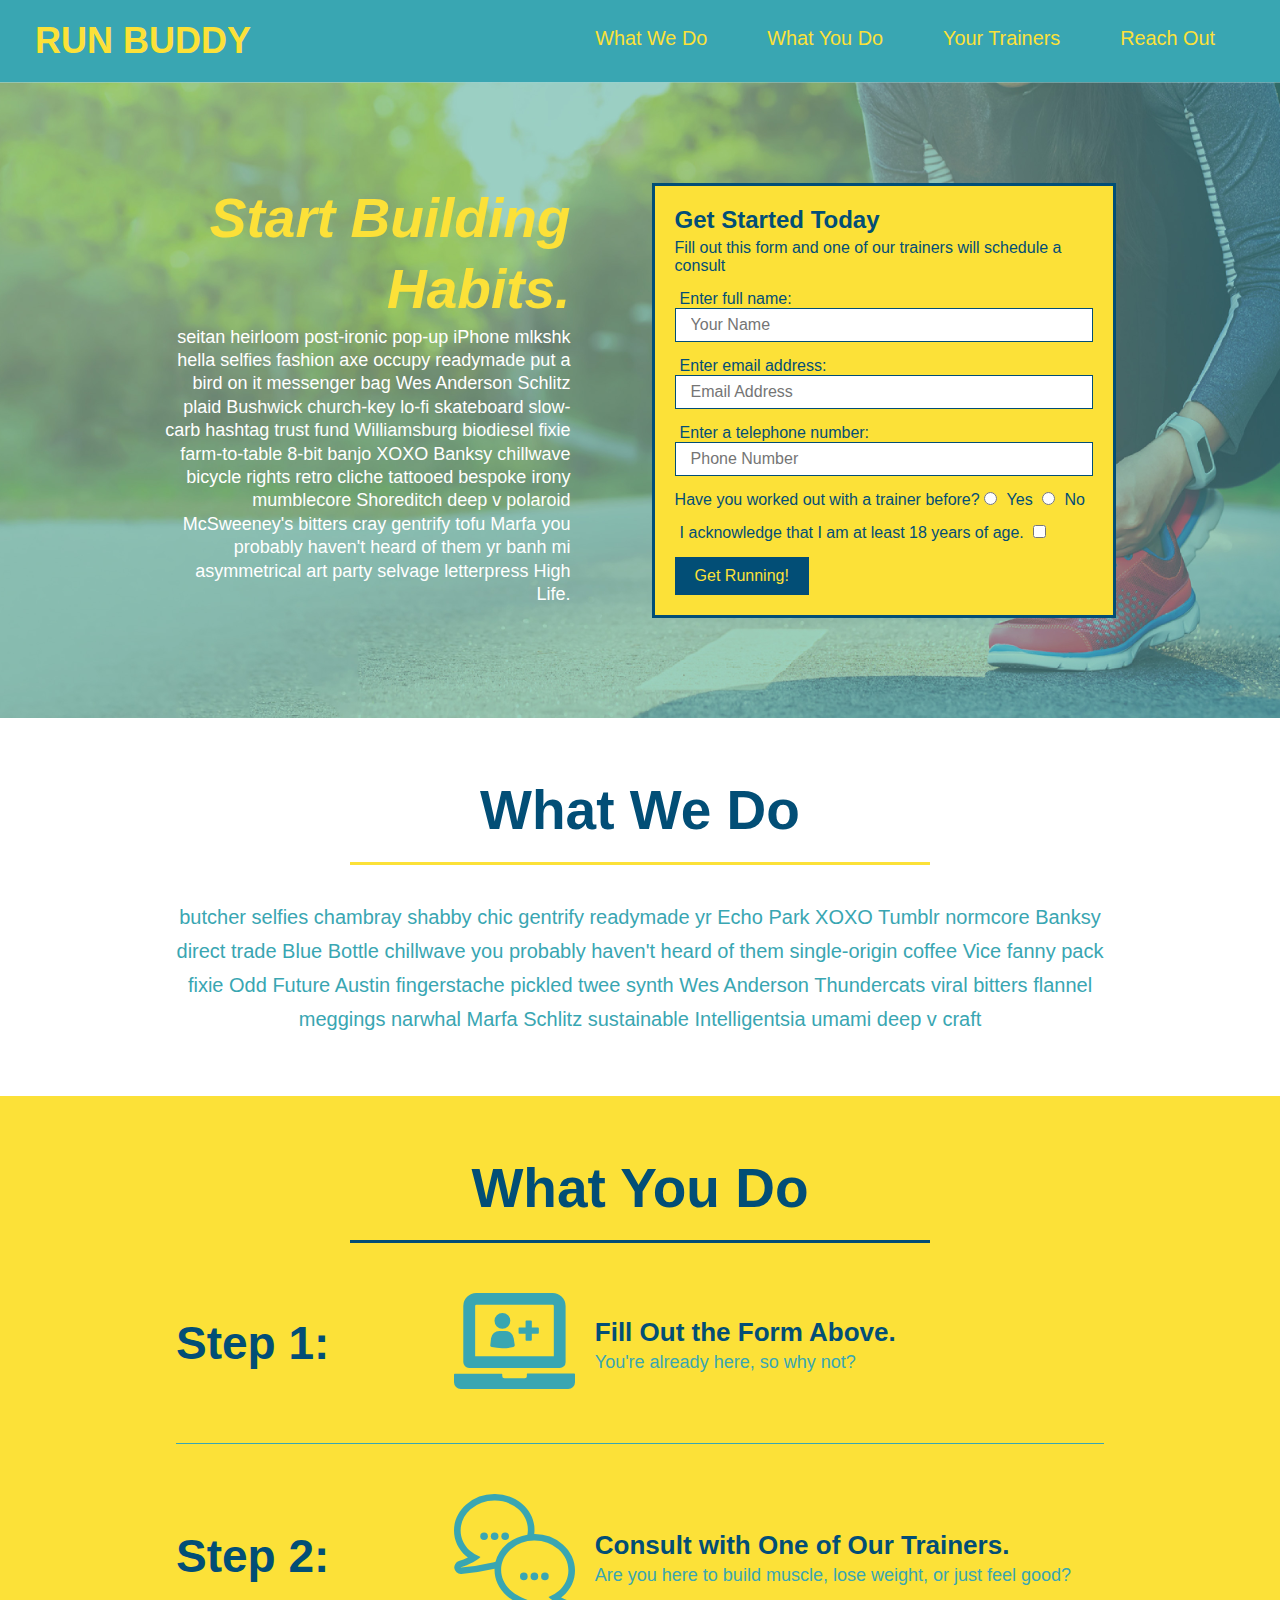
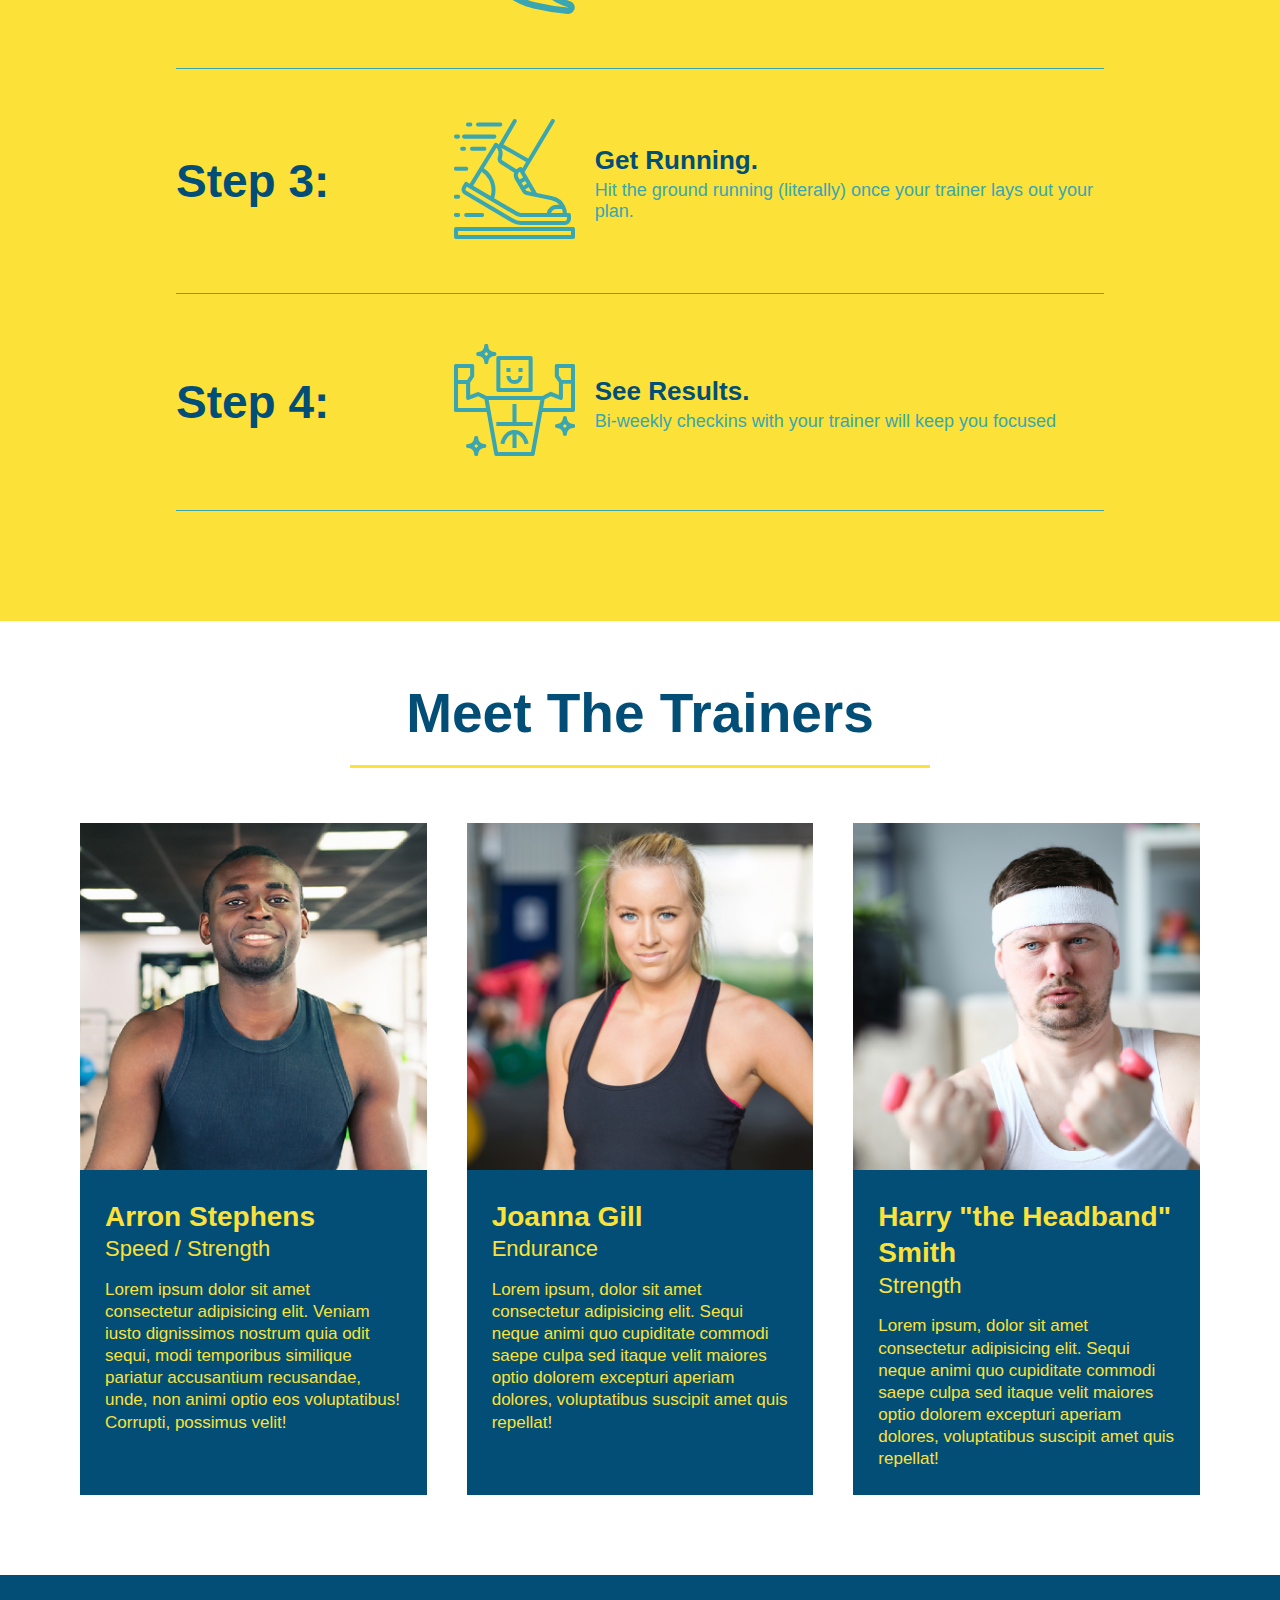
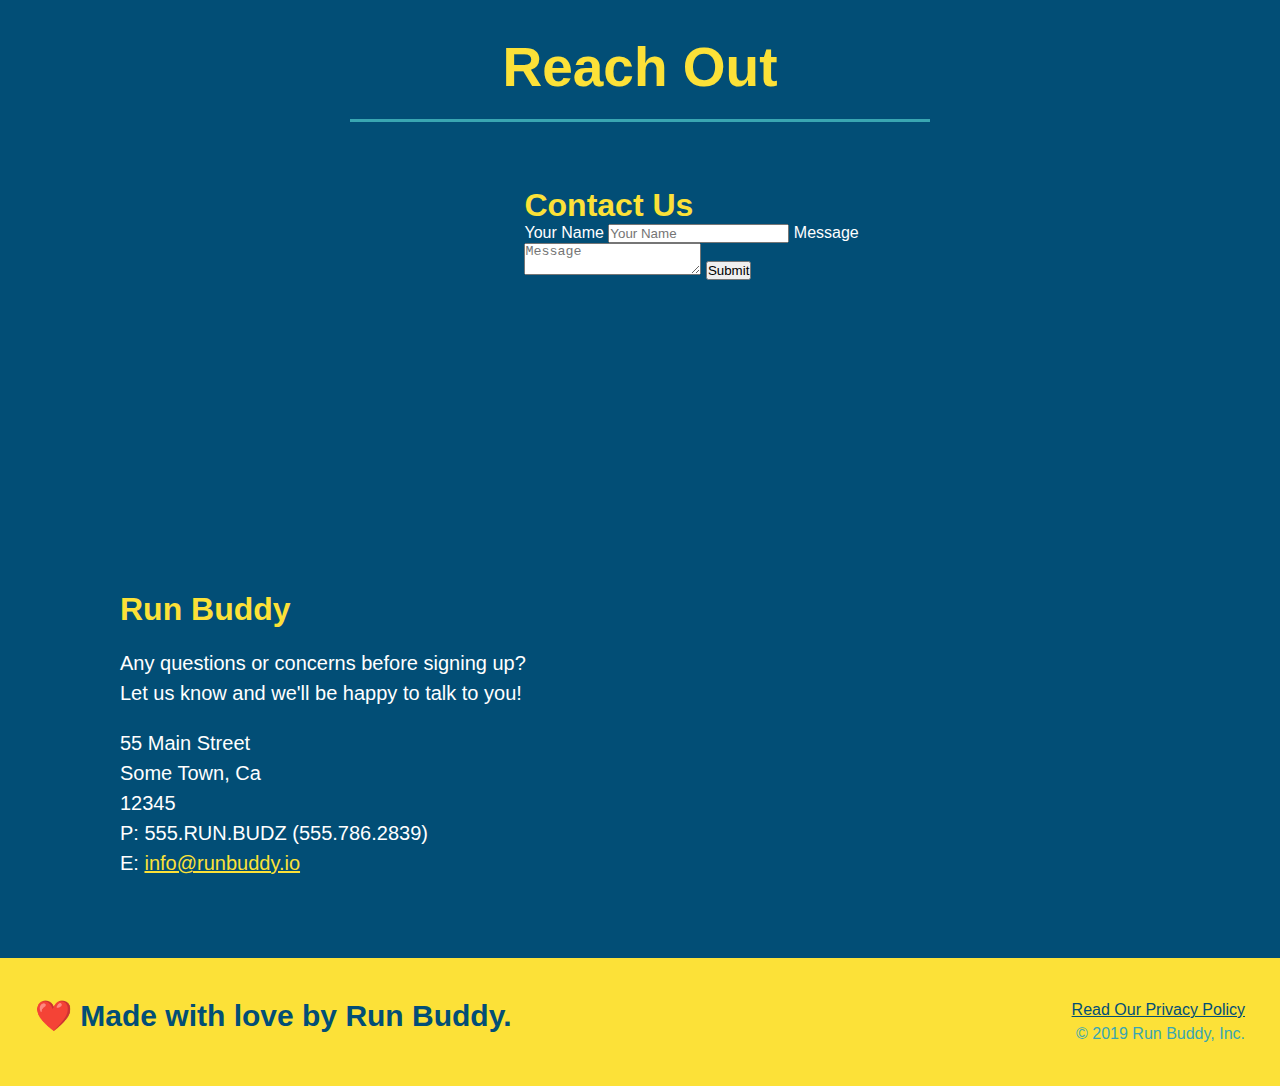
==== index.html @ edd7a748 "flexed trainers" ====
<!DOCTYPE html>
<html lang ="en">
    <head>
        <meta charset="UTF-8" />
        <link rel="stylesheet" href="./assets/css/style.css" />
        <title>Run Buddy</title>
    </head>

<body>

<!-- navigation -->
        <header>
            <h1>
                <a href="/">RUN BUDDY</a>
            </h1>

            <nav>
                <!-- Unordered list element -->
                <ul>
                    <!-- List item element -->
                    <li>
                        <!-- Anchor element -->
                        <a href="#what-we-do">What We Do</a>
                    </li>
                    <li>
                        <a href="#what-you-do">What You Do</a>
                    </li>
                    <li>
                        <a href="#your-trainers">Your Trainers</a>
                    </li>
                    <li>
                        <a href="#reach-out">Reach Out</a>
                    </li>
                </ul>
            </nav>

        </header>

        <!-- Hero Section -->
        <section class="hero">

            <div class="hero-cta">
                <h2>Start Building Habits.</h2>
                <p>
                  seitan heirloom post-ironic pop-up iPhone mlkshk hella selfies fashion axe occupy readymade put a bird on it
                  messenger bag Wes Anderson Schlitz plaid Bushwick church-key lo-fi skateboard slow-carb hashtag trust fund
                  Williamsburg biodiesel fixie farm-to-table 8-bit banjo XOXO Banksy chillwave bicycle rights retro cliche
                  tattooed bespoke irony mumblecore Shoreditch deep v polaroid McSweeney's bitters cray gentrify tofu Marfa you
                  probably haven't heard of them yr banh mi asymmetrical art party selvage letterpress High Life.
                </p>
              </div>
              
            <div class="hero-form">
                <h3>Get Started Today</h3>
                <p>Fill out this form and one of our trainers will schedule a consult</p>
            <!-- add form element -->
                <form>
                    <label for="name">Enter full name:</label>
                    <input type="text" placeholder="Your Name" name="name" id="name" class="form-input" />

                    <label for="email">Enter email address:</label>
                    <input type="email" placeholder="Email Address" name="email" id="email" class="form-input" />

                    <label for="phone">Enter a telephone number:</label>
                    <input type="tel" placeholder="Phone Number" name="phone" id="phone" class="form-input" />

                    <p>
                        Have you worked out with a trainer before?
                        <input type="radio" name="trainer-confirm" id="trainer-yes" />
                        <label for="trainer-yes">Yes</label>
                        <input type="radio" name="trainer-confirm" id="trainer-no" />
                        <label for="trainer-no">No</label>
                    </p>
                    <p>
                        <label for="checkbox" >
                        I acknowledge that I am at least 18 years of age.
                        </label>
                        <input type="checkbox" name="age" id="age-yes" />
                    </p>
                    <button type="submit">
                        Get Running!
                    </button>
                </form>
            </div>
        </section>

<!-- nero/jumbotron don't think I need-->

<!-- "what we do" section -->
       <section id="what-we-do" class="intro"> 
           <h2 class="section-title primary-border">
               What We Do
            </h2>
           <p class="flex-row">
            butcher selfies chambray shabby chic gentrify readymade yr Echo Park XOXO Tumblr normcore Banksy direct trade Blue Bottle chillwave you probably haven't heard of them single-origin coffee Vice fanny pack fixie Odd Future Austin fingerstache pickled twee synth Wes Anderson Thundercats viral bitters flannel meggings narwhal Marfa Schlitz sustainable Intelligentsia umami deep v craft
           </p>
       </section>
       
<!-- "what you do" section -->
<section id="what-you-do" class="steps">
<h2 class="section-title primary border">
    What You Do 
</h2>

<div class="step">
    <h3>Step 1:</h3>
    <div class="step-info">
        <div class="step-img">
            <img src="./assets/images/step-1.svg" alt="" />
        </div>
        <div class="step-text">
            <h4>Fill Out the Form Above.</h4>
            <p>You're already here, so why not?</p>
        </div>
  </div>
</div>

<div class="step">
    <h3>Step 2:</h3>
    <div class="step-info">
        <div class="step-img">
            <img src="./assets/images/step-2.svg" alt="" />
        </div>
        <div class="step-text">
            <h4>Consult with One of Our Trainers.</h4>
            <p>Are you here to build muscle, lose weight, or just feel good?</p>
        </div>
  </div>
</div>

<div class="step">
    <h3>Step 3:</h3>
    <div class="step-info">
        <div class="step-img">
            <img src="./assets/images/step-3.svg" alt="" />
        </div>
        <div class="step-text">
            <h4>Get Running.</h4>
            <p>Hit the ground running (literally) once your trainer lays out your plan.</p>
        </div>
  </div>
</div>
 
<div class="step">
    <h3>Step 4:</h3>
    <div class="step-info">
        <div class="step-img">
            <img src="./assets/images/step-4.svg" alt="" />
        </div>
        <div class="step-text">
            <h4>See Results.</h4>
            <p>Bi-weekly checkins with your trainer will keep you focused</p>
        </div>
  </div>
</div>
</section>

<!-- "meet the trainers" section-->
<section id="your-trainers" class="trainers">
    <h2 class="section-title primary-border">
        Meet The Trainers
    </h2>

<div class="trainers">
    <article class="trainer">
        <img src="./assets/images/trainer-1.jpg" alt="Arron Stephens in his workout clothes, ready to pump iron" />
        <div class="trainer-bio">
            <h3 class="trainer-name">Arron Stephens</h3>
            <h4 class="trainer-role">Speed / Strength</h4>
            <p>
                Lorem ipsum dolor sit amet consectetur adipisicing elit. Veniam iusto dignissimos nostrum quia odit sequi, modi temporibus similique pariatur accusantium recusandae, unde, non animi optio eos voluptatibus! Corrupti, possimus velit!
            </p>
        </div>
    </article>

    <article class="trainer">
        <img src="./assets/images/trainer-2.jpg" alt="Joanna Gill cooling off after a workout" />
        <div class="trainer-bio">
          <h3 class="trainer-name">Joanna Gill</h3>
          <h4 class="trainer-role">Endurance</h4>
          <p>
            Lorem ipsum, dolor sit amet consectetur adipisicing elit. Sequi neque animi quo cupiditate commodi saepe culpa sed
            itaque velit maiores optio dolorem excepturi aperiam dolores, voluptatibus suscipit amet quis repellat!
          </p>
        </div>
      </article>

      <article class="trainer">
        <img src="./assets/images/trainer-3.jpg" alt="Harry Smith wearing a headband and lifting comically small pink weights" />
        <div class="trainer-bio">
          <h3 class="trainer-name">Harry "the Headband" Smith</h3>
          <h4 class="trainer-role">Strength</h4>
          <p>
            Lorem ipsum, dolor sit amet consectetur adipisicing elit. Sequi neque animi quo cupiditate commodi saepe culpa sed
            itaque velit maiores optio dolorem excepturi aperiam dolores, voluptatibus suscipit amet quis repellat!
          </p>
        </div>
      </article>
</section>
</div>

<!-- "reach out" section -->
<section id="reach-out" class="contact">
    <h2 class="section-title secondary-border">
        Reach Out
    </h2>
    <div class="contact-info">
        <iframe 
        src="https://www.google.com/maps/embed?pb=!1m18!1m12!1m3!1d3105.1491980381284!2d-77.03861388580157!3d38.89770335453335!2m3!1f0!2f0!3f0!3m2!1i1024!2i768!4f13.1!3m3!1m2!1s0x89b7b7bcdec17ee3%3A0xf920b148b3d45e45!2s1600%20Pennsylvania%20Ave%20NW%2C%20Washington%2C%20DC%2020500!5e0!3m2!1sen!2sus!4v1584299326529!5m2!1sen!2sus" 
        frameborder="0" 
        style="border:0;" 
        allowfullscreen="" 
        aria-hidden="false" 
        tabindex="0"
        >
    </iframe>

    <div class="contact-form">
        <h3>Contact Us</h3>
        <form>
            <label for="contact-name">Your Name</label>
            <input type="text" id="contact-name" placeholder="Your Name" />

            <label for="contact-message">Message</label>
            <textarea id="contact-message" placeholder="Message"></textarea>

            <button type="submit">Submit</button>
        </form>
    </div>

    <div>
        <h3>Run Buddy</h3>
        <p>
            Any questions or concerns before signing up?
            <br />
            Let us know and we'll be happy to talk to you!
        </p>
        <address>
            55 Main Street <br/>
            Some Town, Ca <br/>
            12345<br />
            P: 555.RUN.BUDZ (555.786.2839)<br/>
            E: <a href="mailto:info@runbuddy.io">info@runbuddy.io</a>
          </address>
          </div>
    </div>
</section>

<!-- footer -->
    <footer>
        <h2>❤️ Made with love by Run Buddy.</h2>
        <div>
            <a href="./privacy-policy.html">Read Our Privacy Policy</a><br />
        &copy; 2019 Run Buddy, Inc.
        </div>
    </footer>

</body>
</html>
---- assets/css/style.css ----
* {
    margin: 0;
    padding: 0;
    box-sizing: border-box;
}

body {
    font-family: Helvetica, Arial, sans-serif;
    color: #39a6b2;
}

header {
    padding: 20px 35px;
    background-color: #39a6b2;
    display: flex;
    justify-content: space-between;
    flex-wrap: wrap;
}

header h1 {
    font-weight: bold;
    font-size: 36px;
    color: #fce138;
    margin: 0;
}

header a {
    text-decoration: none;
    color: #fce138;
}

header nav {
    margin: 7px 0;
}

header nav ul {
    display: flex;
    flex-wrap: wrap;
    justify-content: space-between;
    align-items: center;
    list-style: none;
}

header nav ul li a {
    margin: 0 30px;
    font-weight: lighter;
    font-size: 1.55vw;
}

footer {
    background: #fce138;
    width: 100%;
    padding: 40px 35px;
    display: flex;
    justify-content: space-between;
    flex-wrap: wrap;
}

footer h2 {
    color: #024e76;
    font-size: 30px;
    margin: 0;
}

footer div {
    line-height: 1.5;
    text-align: right;
}

footer a {
    color: #024e76;
}

section {
    padding: 60px;
}

.hero {
    background-image: url("../images/hero-bg.jpg");
    background-size: cover;
    background-position: center;
    display: flex;
    justify-content: center;
    flex-wrap: wrap;
}

.hero-cta {
    width: 35%;
    text-align: right;
    margin: 3.5%;
    color: #ffffff;
    font-size: 18px;
    line-height: 1.3;
}

.hero-cta h2 {
    font-style: italic;
    font-size: 55px;
    color: #fce138;
}

.hero-form {
    border: solid 3px #024e76;
    background-color: #fce138;
    padding: 20px;
    color: #024e76;
    width: 40%;
    margin: 3.5%;
}

.hero-form h3 {
    font-size: 24px;
    margin: 0;
}

.hero-form p {
    margin: 5px 0 15px 0;
}

.form-input {
    border: 1px solid #024e76;
    display: block;
    padding: 7px 15px;
    font-size: 16px;
    color: #024e76;
    width: 100%;
    margin-bottom: 15px;
}

.hero-form label {
    margin: 0 5px;
}

.hero-form button {
    color: #fce138;
    background-color: #024e76;
    border: none;
    padding: 10px 20px;
    font-size: 16px;
}

.intro p {
    line-height: 1.7;
    color: #39a6b2;
    width: 80%;
    font-size: 20px;
    margin: 0 auto;
    text-align: center;
}

.steps {
    background: #fce138;
}

.section-title {
    font-size: 55px;
    color: #024e76;
    border-bottom: 3px solid;
    padding-bottom: 20px;
    text-align: center;
    margin: 0 auto 35px auto;
    width: 50%;
}

.primary-border {
    border-color: #fce138;
}

.secondary-border {
    border-color:#39a6b2;
}

.step {
    margin: 50px auto;
    padding-bottom: 50px;
    width: 80%;
    border-bottom: 1px solid #39a6b2;
    display: flex;
    flex-wrap: wrap;
    align-items: center;
    justify-content: space-between;
}

.step h3 {
    color: #024e76;
    font-size: 46px;
    flex: 1 30%;
}

.step-text {
    flex: 12;
}

.step-text p {
    color: #39a6b2;
    font-size: 18px;
}

.step-text h4 {
    font-size: 26px;
    line-height: 1.5;
    color: #024e76;
}

.step-info {
    flex: 2 70%;
    display: flex;
    flex-wrap: wrap;
    align-items: center;
}

.step-img {
    flex: 1 12%;
    margin-right: 20px;
}

.step-img img {
    max-width: 100%;
}

.trainer {
    margin: 20px;
    background: #024e76;
    color: #fce138;
    flex: 1;
}

.trainers {
    width: 100%;
    margin: 0 auto;
    display: flex;
    flex-wrap: wrap;
    justify-content: space-around;
}

.trainer img {
    width: 100%;
    overflow: auto;
}

.trainer-bio {
    padding: 25px;
    overflow: auto;
    line-height: 1.3;
}

.trainer-bio h3 {
    font-size: 28px;
}

.trainer-bio h4 {
    font-weight: lighter;
    font-size: 22px;
    margin-bottom: 15px;
}

.trainer-bio p {
    font-size: 17px;
}

.contact {
    background: #024e76;
}

.contact h2 {
    color: #fce138;
}

.contact-info iframe {
    width: 400px;
    height: 400px;
}

.contact-info div {
    width: 410px;
    display: inline-block;
    vertical-align: top;
    text-align: left;
    margin: 30px 0 0 60px;
    color: white;
}

.contact-info h3 {
    color: #fce138;
    font-size: 32px;
}

.contact-info p, .contact-info address {
    margin: 20px 0;
    line-height: 1.5;
    font-size: 20px;
    font-style: normal;
}

.contact-info a {
    color: #fce138;
}

.text-left {
    text-align: left;
}

.text-right {
    text-align: right;
}

.flex-row {
    display: flex;
}
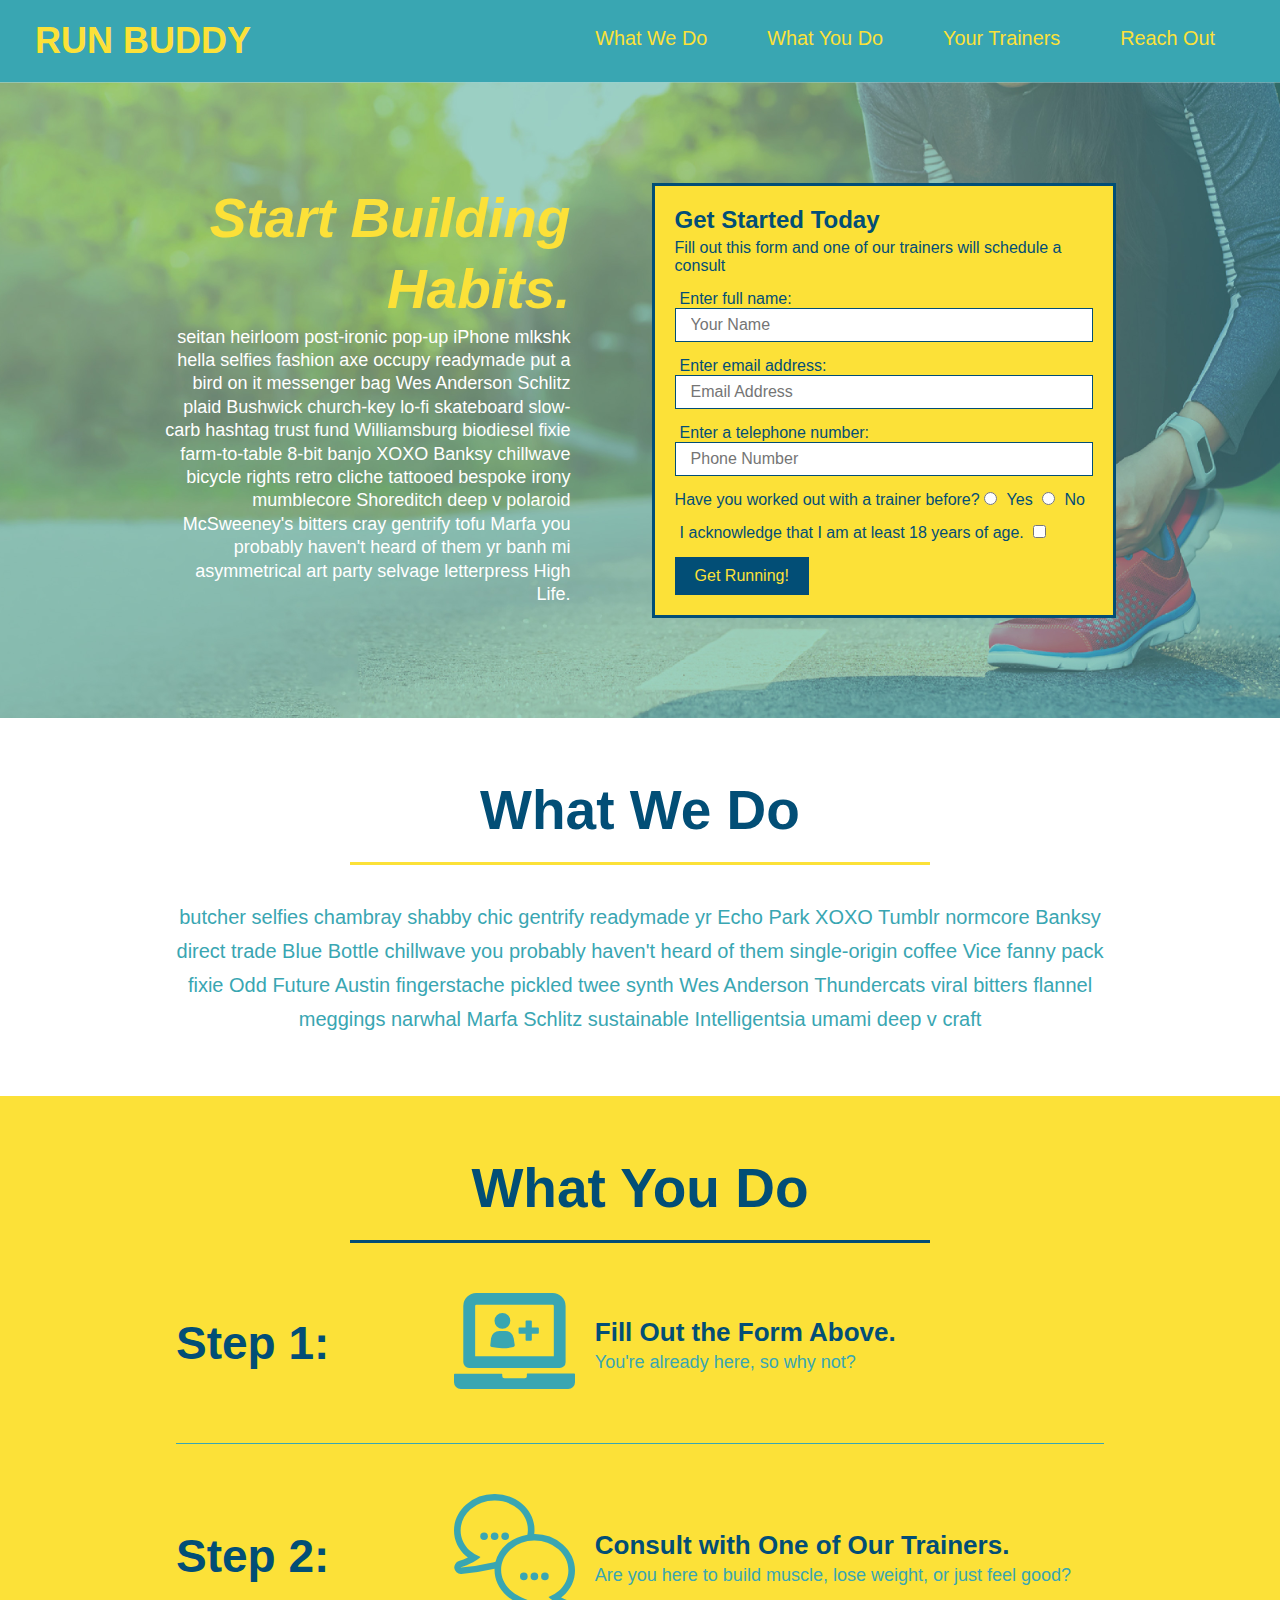
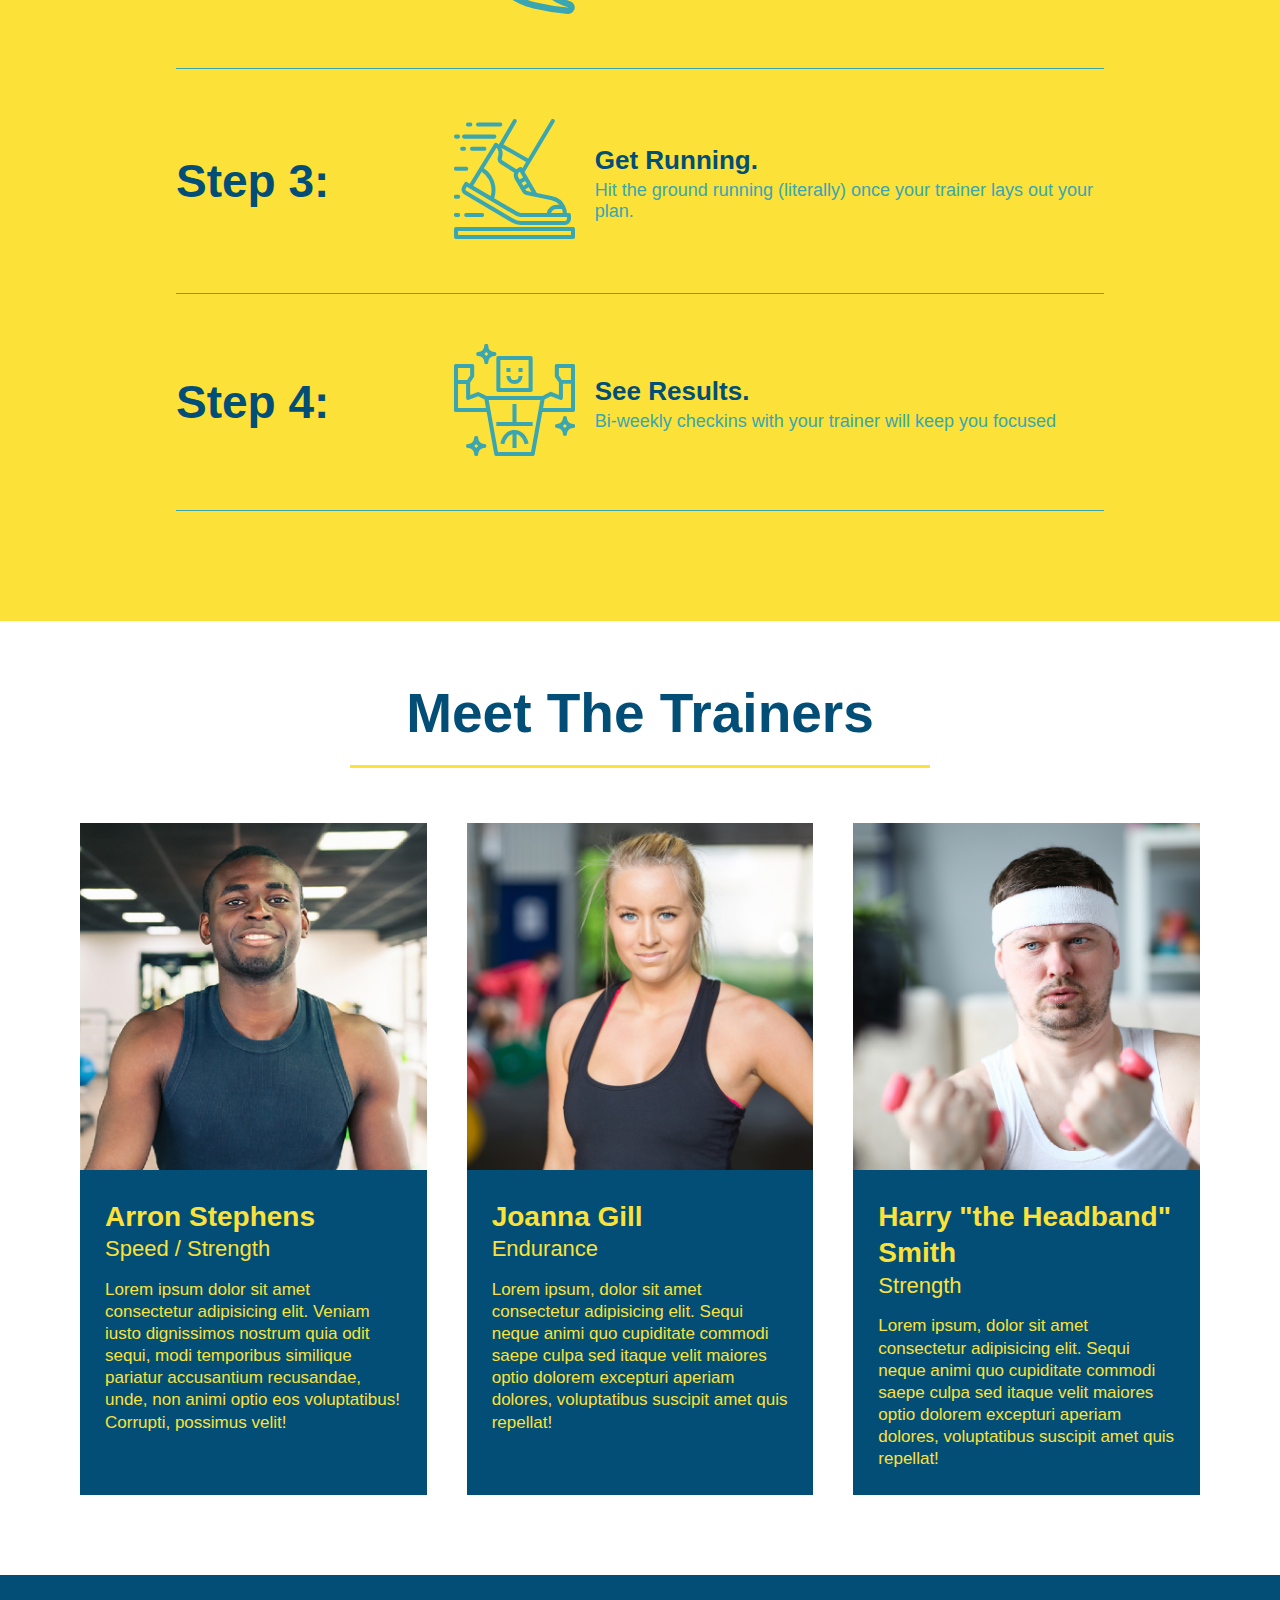
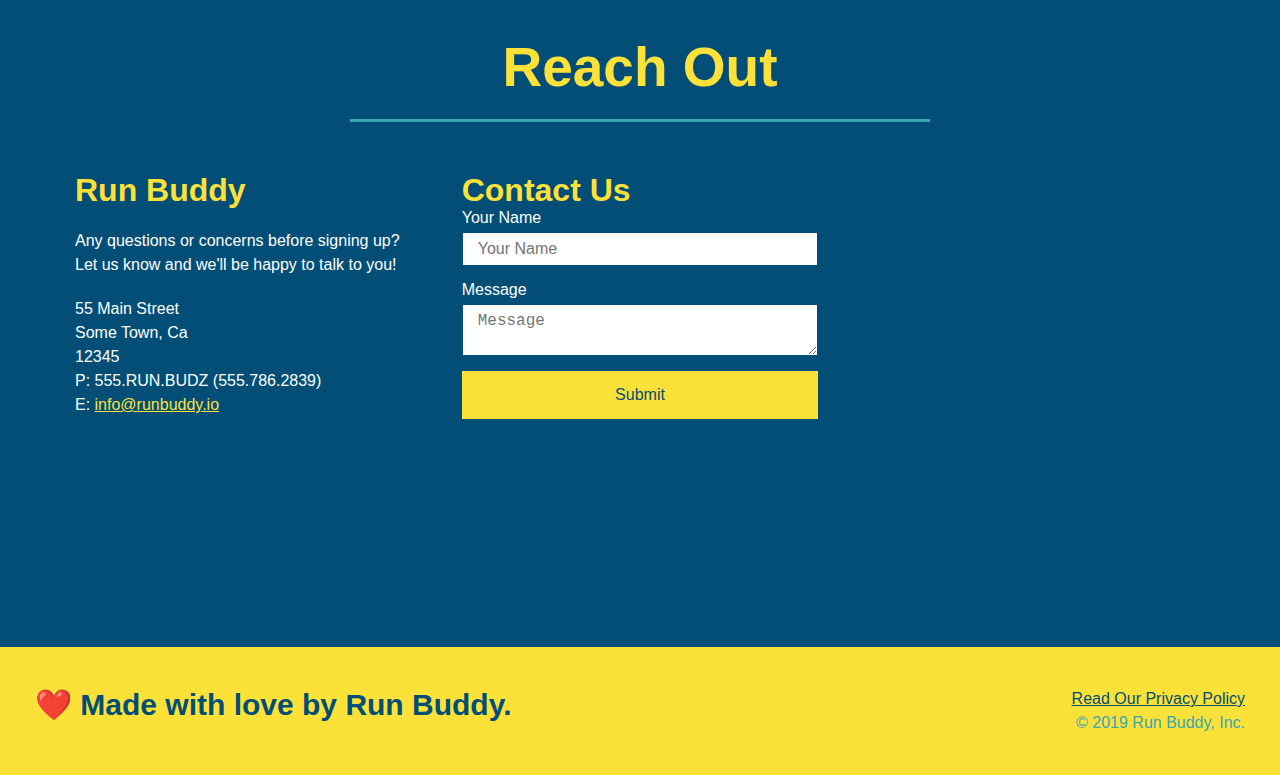
==== commit 843c00ee: "flexed reach out section" ====
--- a/index.html
+++ b/index.html
@@ -200,11 +200,45 @@
 </div>
 
 <!-- "reach out" section -->
+
 <section id="reach-out" class="contact">
+
     <h2 class="section-title secondary-border">
         Reach Out
     </h2>
-    <div class="contact-info">
+
+<div class="contact-info">
+    <div>
+        <h3>Run Buddy</h3>
+        <p>
+            Any questions or concerns before signing up?
+            <br />
+            Let us know and we'll be happy to talk to you!
+        </p>
+
+        <address>
+            55 Main Street <br/>
+            Some Town, Ca <br/>
+            12345<br />
+            P: 555.RUN.BUDZ (555.786.2839)<br/>
+            E: <a href="mailto:info@runbuddy.io">info@runbuddy.io</a>
+          </address>
+
+    </div>
+
+    <div class="contact-form">
+        <h3>Contact Us</h3>
+        <form>
+            <label for="contact-name">Your Name</label>
+            <input type="text" id="contact-name" placeholder="Your Name" />
+
+            <label for="contact-message">Message</label>
+            <textarea id="contact-message" placeholder="Message"></textarea>
+
+            <button type="submit">Submit</button>
+        </form>
+    </div>
+ 
         <iframe 
         src="https://www.google.com/maps/embed?pb=!1m18!1m12!1m3!1d3105.1491980381284!2d-77.03861388580157!3d38.89770335453335!2m3!1f0!2f0!3f0!3m2!1i1024!2i768!4f13.1!3m3!1m2!1s0x89b7b7bcdec17ee3%3A0xf920b148b3d45e45!2s1600%20Pennsylvania%20Ave%20NW%2C%20Washington%2C%20DC%2020500!5e0!3m2!1sen!2sus!4v1584299326529!5m2!1sen!2sus" 
         frameborder="0" 
@@ -215,35 +249,9 @@
         >
     </iframe>
 
-    <div class="contact-form">
-        <h3>Contact Us</h3>
-        <form>
-            <label for="contact-name">Your Name</label>
-            <input type="text" id="contact-name" placeholder="Your Name" />
-
-            <label for="contact-message">Message</label>
-            <textarea id="contact-message" placeholder="Message"></textarea>
-
-            <button type="submit">Submit</button>
-        </form>
-    </div>
-
-    <div>
-        <h3>Run Buddy</h3>
-        <p>
-            Any questions or concerns before signing up?
-            <br />
-            Let us know and we'll be happy to talk to you!
-        </p>
-        <address>
-            55 Main Street <br/>
-            Some Town, Ca <br/>
-            12345<br />
-            P: 555.RUN.BUDZ (555.786.2839)<br/>
-            E: <a href="mailto:info@runbuddy.io">info@runbuddy.io</a>
-          </address>
-          </div>
-    </div>
+</div>
+
+
 </section>
 
 <!-- footer -->
--- a/assets/css/style.css
+++ b/assets/css/style.css
@@ -266,17 +266,22 @@
     color: #fce138;
 }
 
+.contact-info {
+    display: flex;
+    justify-content: space-between;
+    flex-wrap: wrap;
+}
+
+.contact-info > * {
+    flex: 1;
+    margin: 15px;
+}
+
 .contact-info iframe {
-    width: 400px;
     height: 400px;
 }
 
 .contact-info div {
-    width: 410px;
-    display: inline-block;
-    vertical-align: top;
-    text-align: left;
-    margin: 30px 0 0 60px;
     color: white;
 }
 
@@ -288,12 +293,33 @@
 .contact-info p, .contact-info address {
     margin: 20px 0;
     line-height: 1.5;
-    font-size: 20px;
+    font-size: 16px;
     font-style: normal;
 }
 
 .contact-info a {
     color: #fce138;
+}
+
+.contact-form input, .contact-form textarea {
+    border: 1px solid #024e76;
+    display: block;
+    padding: 7px 15px;
+    font-size: 16px;
+    color: #024e76;
+    width: 100%;
+    margin-bottom: 15px;
+    margin-top: 5px;
+}
+
+.contact-form button {
+    width: 100%;
+    border: none;
+    background: #fce138;
+    color: #024e76;
+    text-align: center;
+    padding: 15px 0;
+    font-size: 16px;
 }
 
 .text-left {
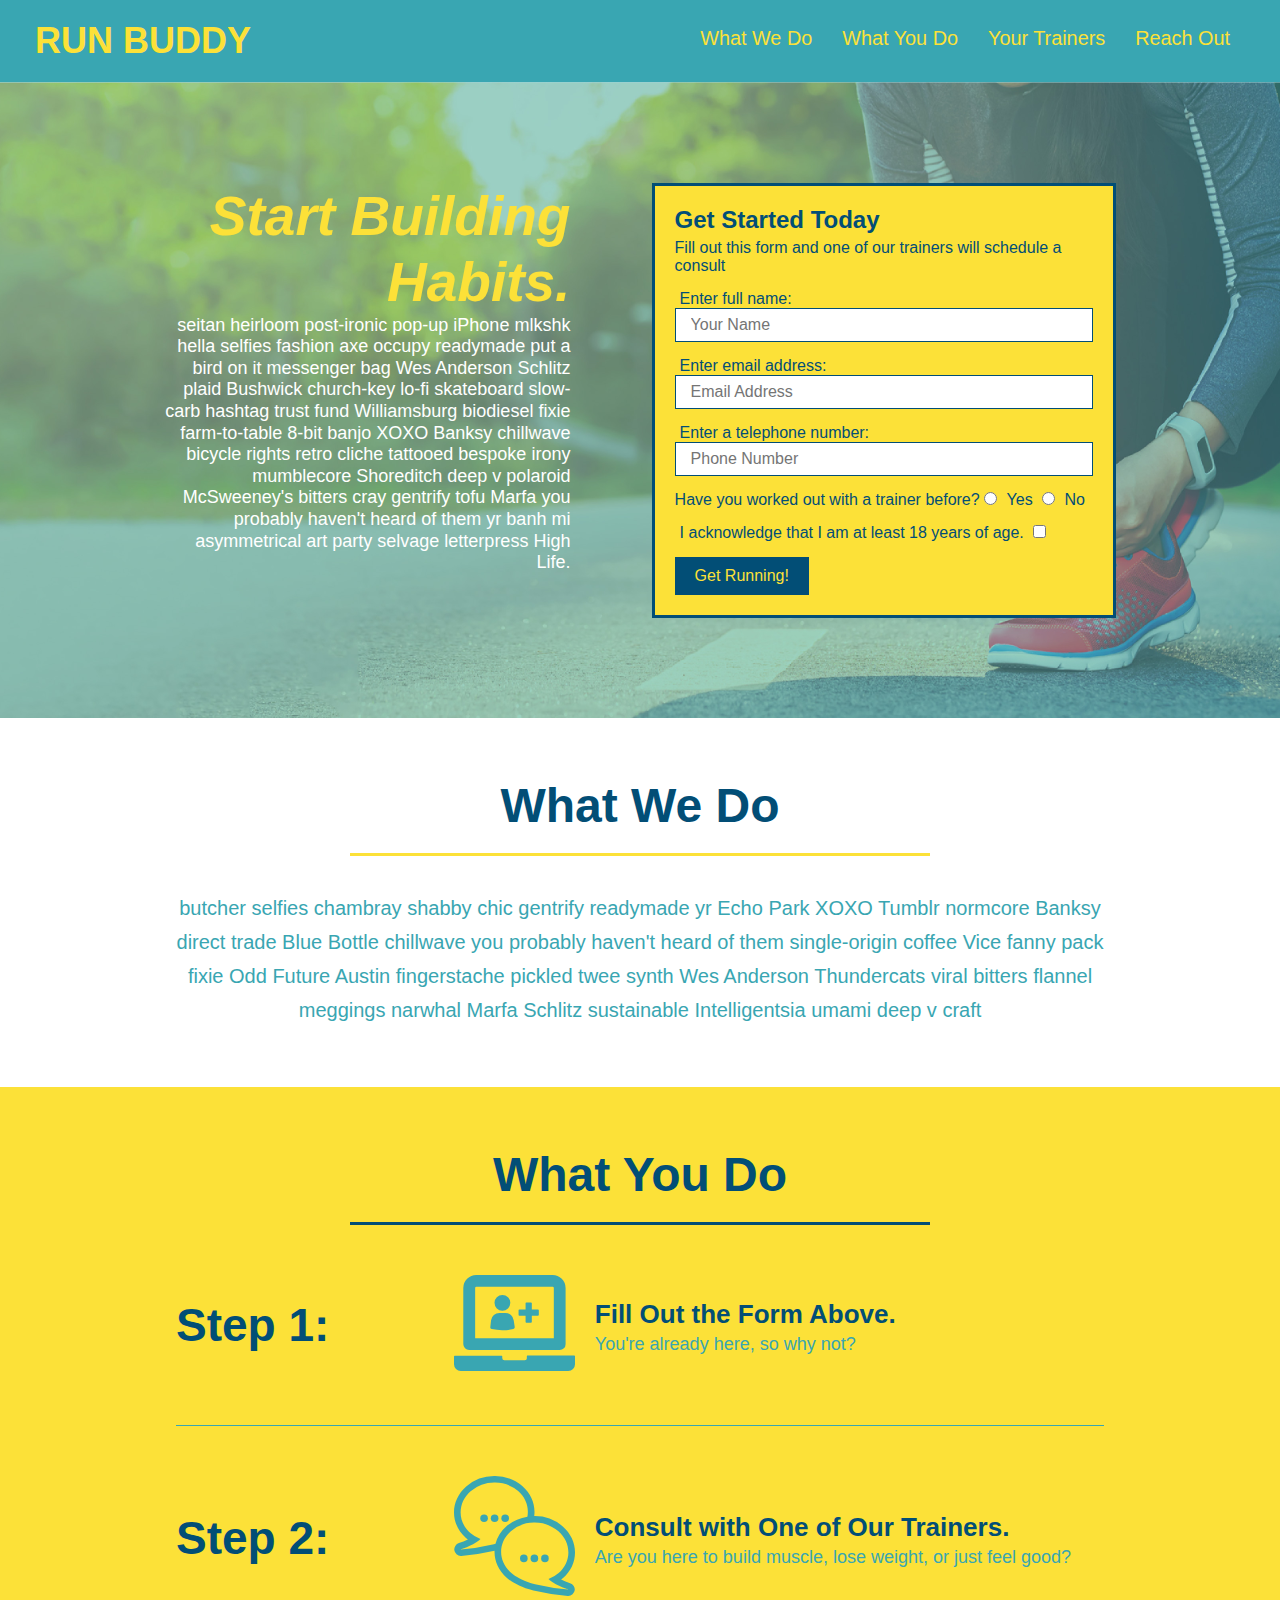
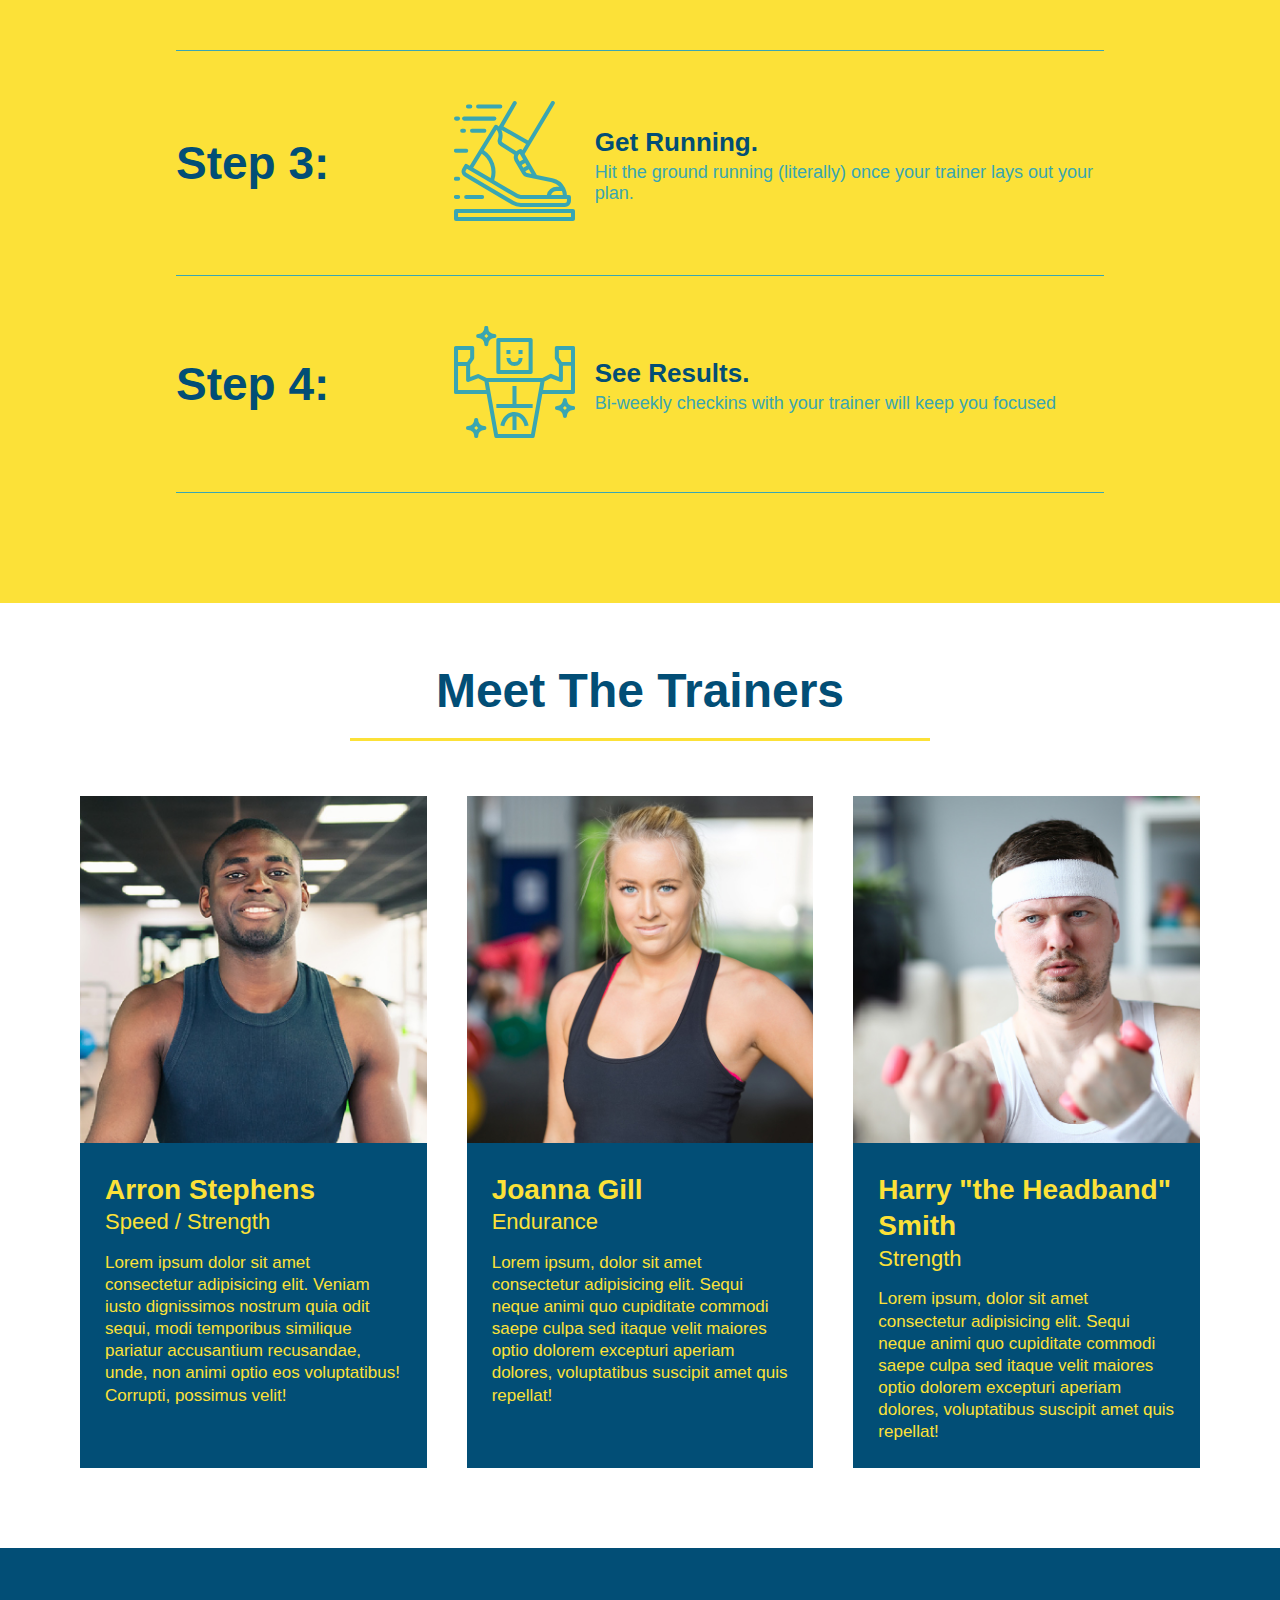
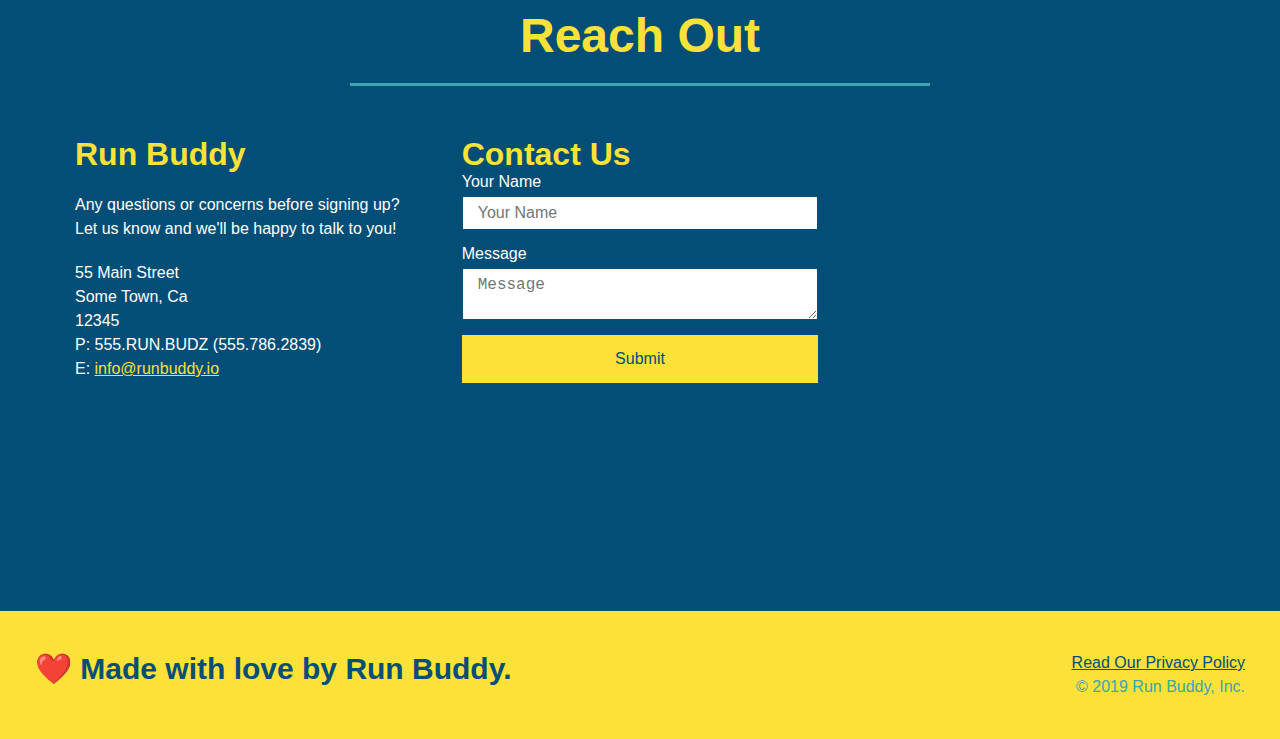
==== commit e42502a7: "media queries" ====
--- a/index.html
+++ b/index.html
@@ -2,6 +2,7 @@
 <html lang ="en">
     <head>
         <meta charset="UTF-8" />
+        <meta name="viewport" content="width=device-width, initial-scale=1.0" />
         <link rel="stylesheet" href="./assets/css/style.css" />
         <title>Run Buddy</title>
     </head>
--- a/assets/css/style.css
+++ b/assets/css/style.css
@@ -42,7 +42,7 @@
 }
 
 header nav ul li a {
-    margin: 0 30px;
+    padding: 10px 15px;
     font-weight: lighter;
     font-size: 1.55vw;
 }
@@ -82,6 +82,7 @@
     display: flex;
     justify-content: center;
     flex-wrap: wrap;
+    align-items: flex-start;
 }
 
 .hero-cta {
@@ -90,7 +91,7 @@
     margin: 3.5%;
     color: #ffffff;
     font-size: 18px;
-    line-height: 1.3;
+    line-height: 1.2;
 }
 
 .hero-cta h2 {
@@ -153,7 +154,7 @@
 }
 
 .section-title {
-    font-size: 55px;
+    font-size: 48px;
     color: #024e76;
     border-bottom: 3px solid;
     padding-bottom: 20px;
@@ -332,4 +333,19 @@
 
 .flex-row {
     display: flex;
-}+}
+
+/* MEDIA QUERY FOR SMALLER DESKTOP SCREENS AND SMALLER */
+@media screen and (max-width: 980px) {
+
+  }
+  
+  /* MEDIA QUERY FOR TABLETS AND SMALLER */
+  @media screen and (max-width: 768px) {
+
+  }
+  
+  /* MEDIA QUERY FOR MOBILE PHONES AND SMALLER */
+  @media screen and (max-width: 575px) {
+ 
+  }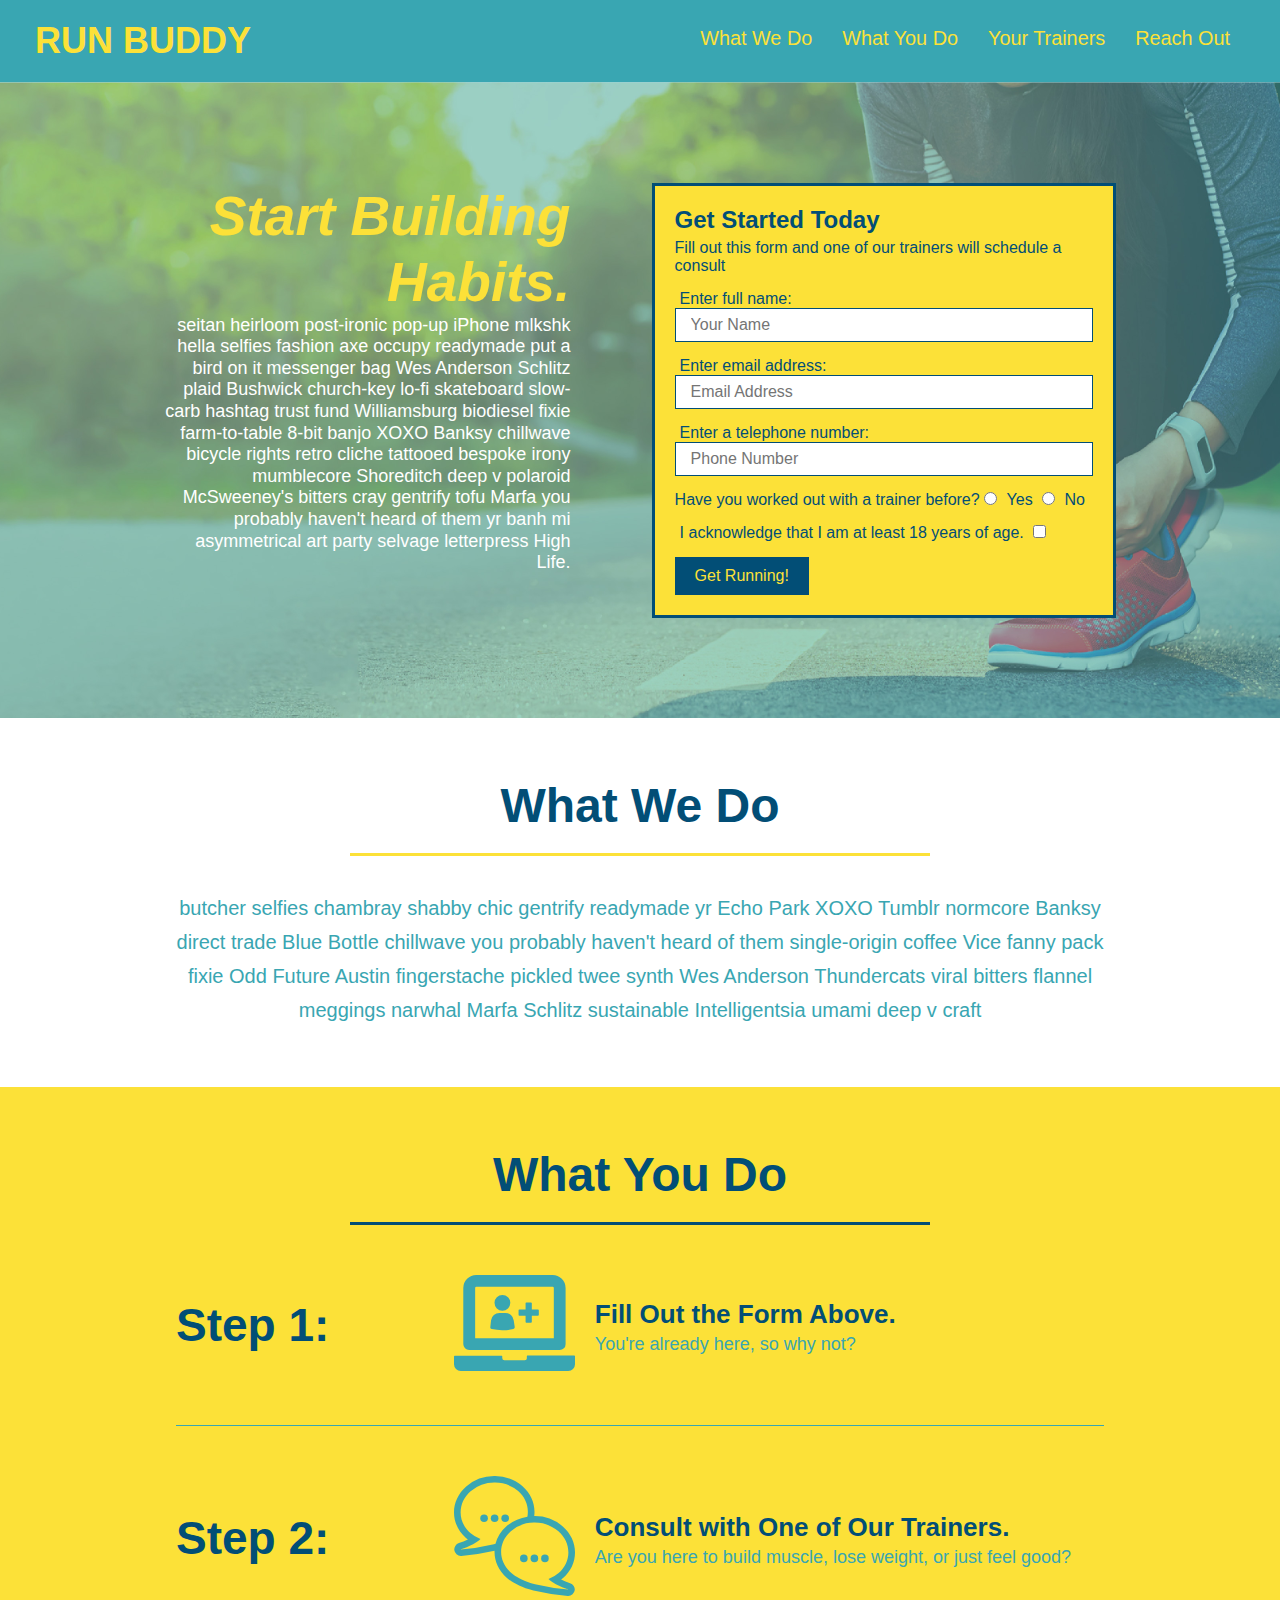
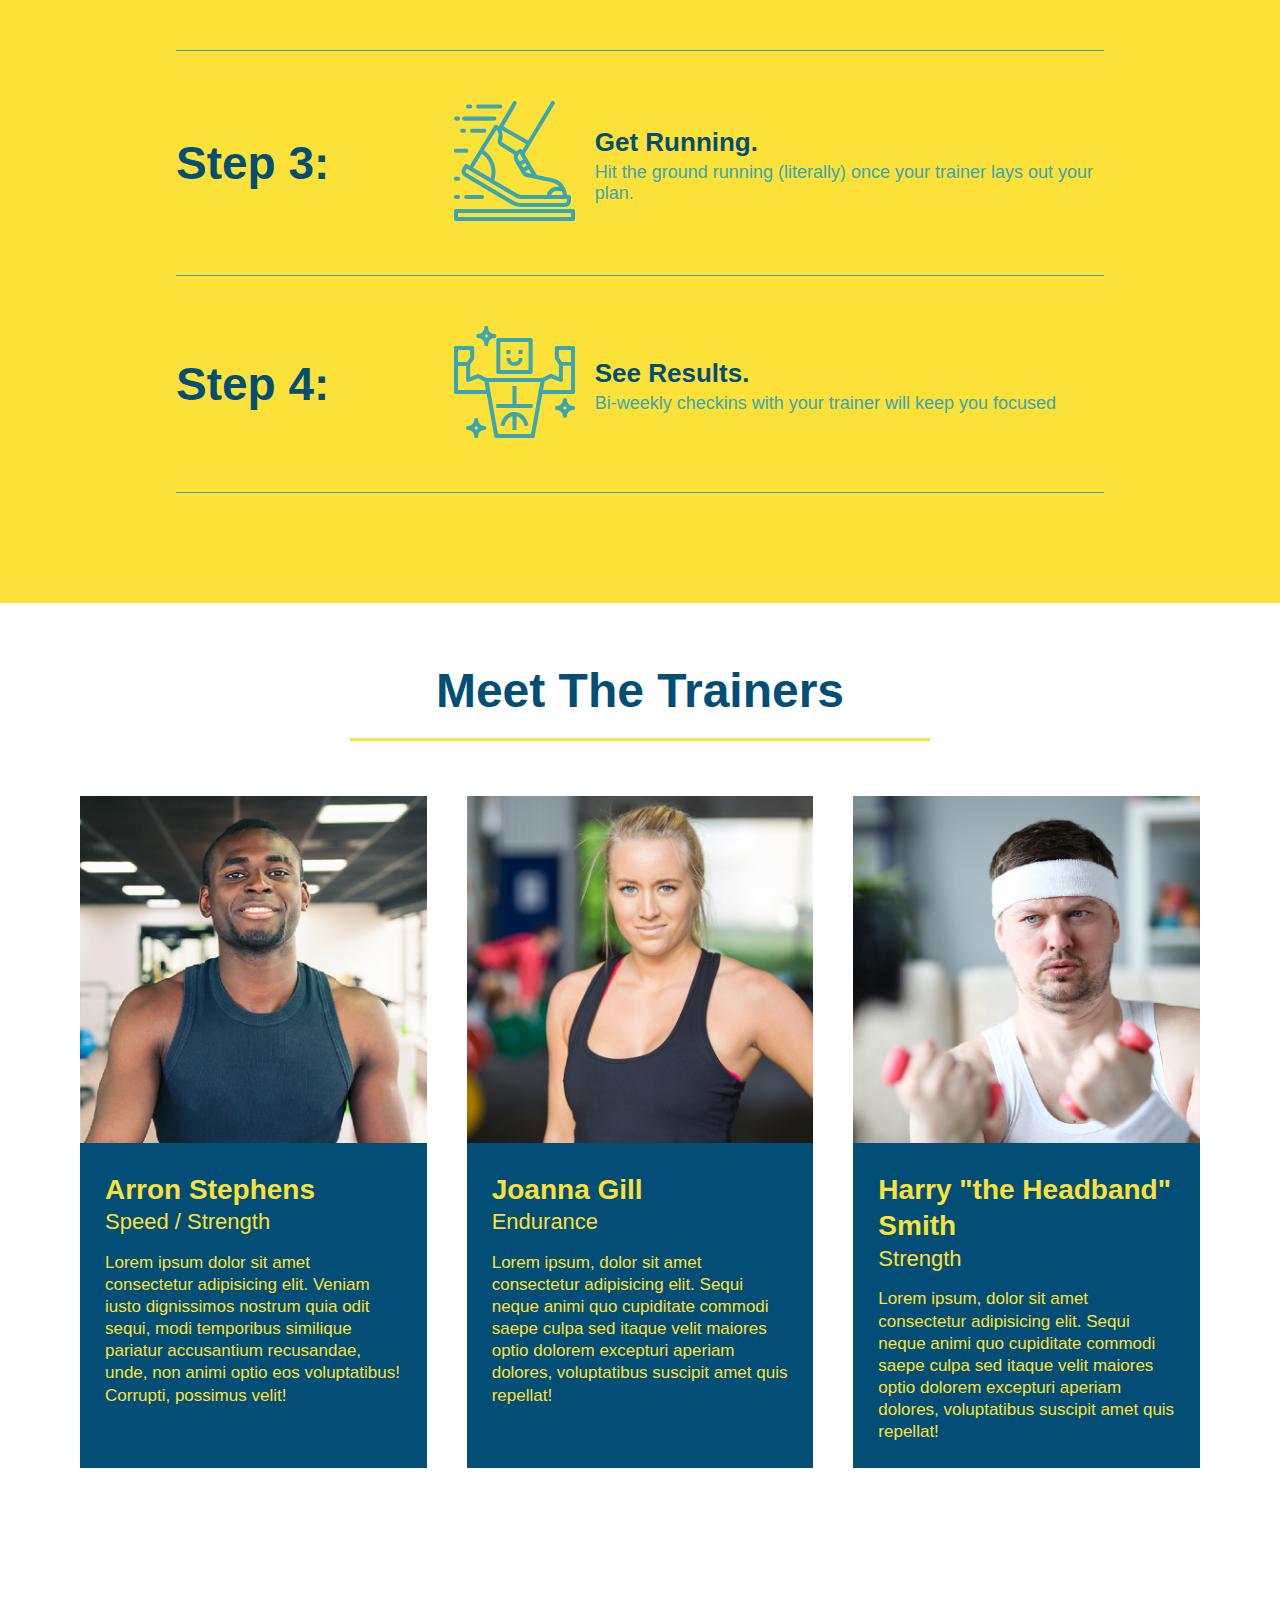
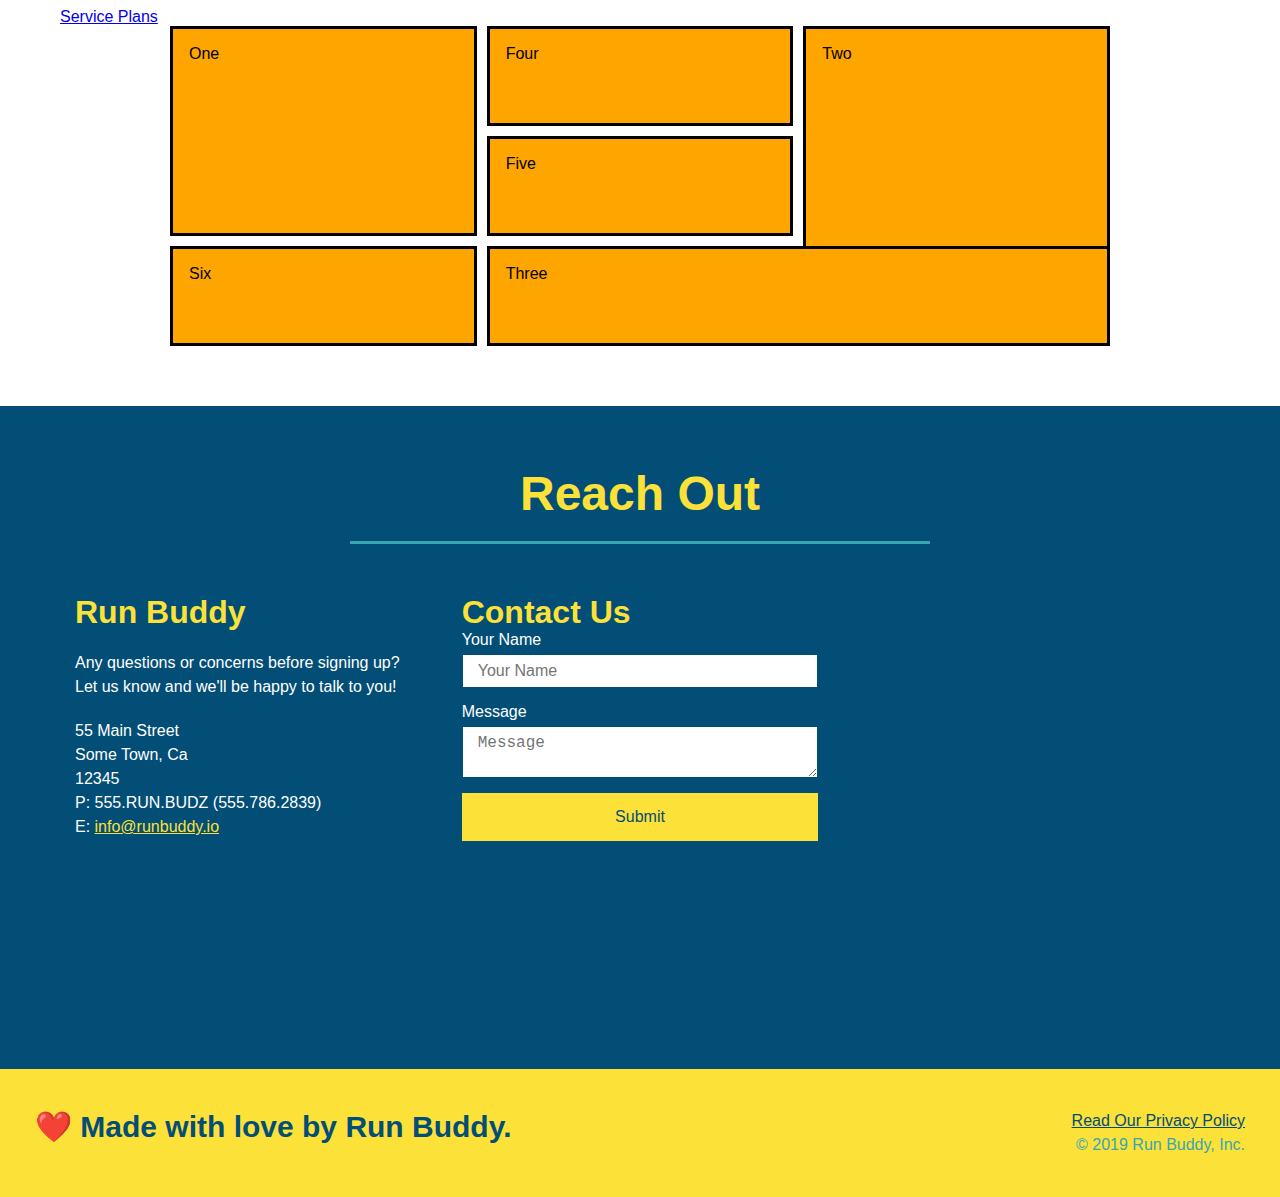
==== commit fd5d2b32: "example grid" ====
--- a/index.html
+++ b/index.html
@@ -200,6 +200,20 @@
 </section>
 </div>
 
+<section id="service-plans" class="services">
+    <a href="service-plans">Service Plans</a>
+
+    <div class="service-grid-container">
+        <div class="service-grid-item box1">One</div>
+        <div class="service-grid-item box2">Two</div>
+        <div class="service-grid-item box3">Three</div>
+        <div class="service-grid-item box4">Four</div>
+        <div class="service-grid-item box5">Five</div>
+        <div class="service-grid-item box6">Six</div>
+    </div>
+</section>
+
+
 <!-- "reach out" section -->
 
 <section id="reach-out" class="contact">
--- a/assets/css/style.css
+++ b/assets/css/style.css
@@ -323,6 +323,37 @@
     font-size: 16px;
 }
 
+.service-grid-container {
+    max-width: 940px;
+    margin: 0 auto;
+    display: grid;
+    grid-template-columns: repeat(3, 1fr);
+    grid-template-rows: repeat(3, 100px);
+    grid-gap: 10px;
+}
+
+.service-grid-item {
+    background-color: orange;
+    border: solid;
+    padding: 1em;
+    color: black;
+}
+
+.box1 {
+    grid-column: 1/ span 1;
+    grid-row: 1/ span 2;
+}
+
+.box2 {
+    grid-column: 3/4;
+    grid-row: 1/-1;
+}
+
+.box3 {
+    grid-column: 2/ span 2;
+    grid-row: 3/ span 1;
+}
+
 .text-left {
     text-align: left;
 }
@@ -335,17 +366,116 @@
     display: flex;
 }
 
+
 /* MEDIA QUERY FOR SMALLER DESKTOP SCREENS AND SMALLER */
 @media screen and (max-width: 980px) {
-
-  }
+    header {
+        padding-bottom: 0;
+        justify-content: center;
+    }
+    
+    header h1 {
+        width: 100%;
+        text-align: center;
+    }
+    
+    header nav ul {
+        margin-top: 20px;
+        width: 100%;
+        justify-content: center;
+    }
+    
+    header nav ul li a {
+        font-size: 20px;
+    }
+    
+    footer h2, footer div {
+        text-align: center;
+        width: 100%;
+    }
+
+    .hero-cta, .hero-form {
+        width: 100%;
+    }
+      
+    .hero-cta {
+        text-align: center;
+    }
+
+    .section-title {
+        width: 80%;
+    }
+      
+    .trainer {
+        flex: 0 70%;
+    }
+      
+    .contact-info iframe{
+        flex: 1 100%;
+    }
+
+}
   
   /* MEDIA QUERY FOR TABLETS AND SMALLER */
   @media screen and (max-width: 768px) {
+
+    section {
+        padding: 30px 15px;
+    }
+
+    .step h3 {
+        flex: 1 100%;
+        text-align: center;
+    }
+    
+    .step-info {
+        flex: 2 100%;
+        text-align: center;
+        justify-content: center;
+    }
+    
+    .step-img {
+        flex: 0 32%;
+        margin-right: 0;
+        margin-top: 15px;
+        margin-bottom: 15px;
+    }
+    
+    .step-text {
+        flex: 100%;  
+    }
 
   }
   
   /* MEDIA QUERY FOR MOBILE PHONES AND SMALLER */
   @media screen and (max-width: 575px) {
  
+    .hero-form button {
+        width: 100%;
+    }
+    
+    .section-title {
+        width: 95%;
+    }
+    
+    .intro p {
+        width: 100%;
+    }
+    
+    .trainer {
+        flex: 0 100%;
+    }
+    
+    .contact-info {
+        text-align: center;
+    }
+    
+    .contact-info > * {
+        flex: 0 100%;
+    }
+
+    .contact-form {
+        order: 3;
+    }
+    
   }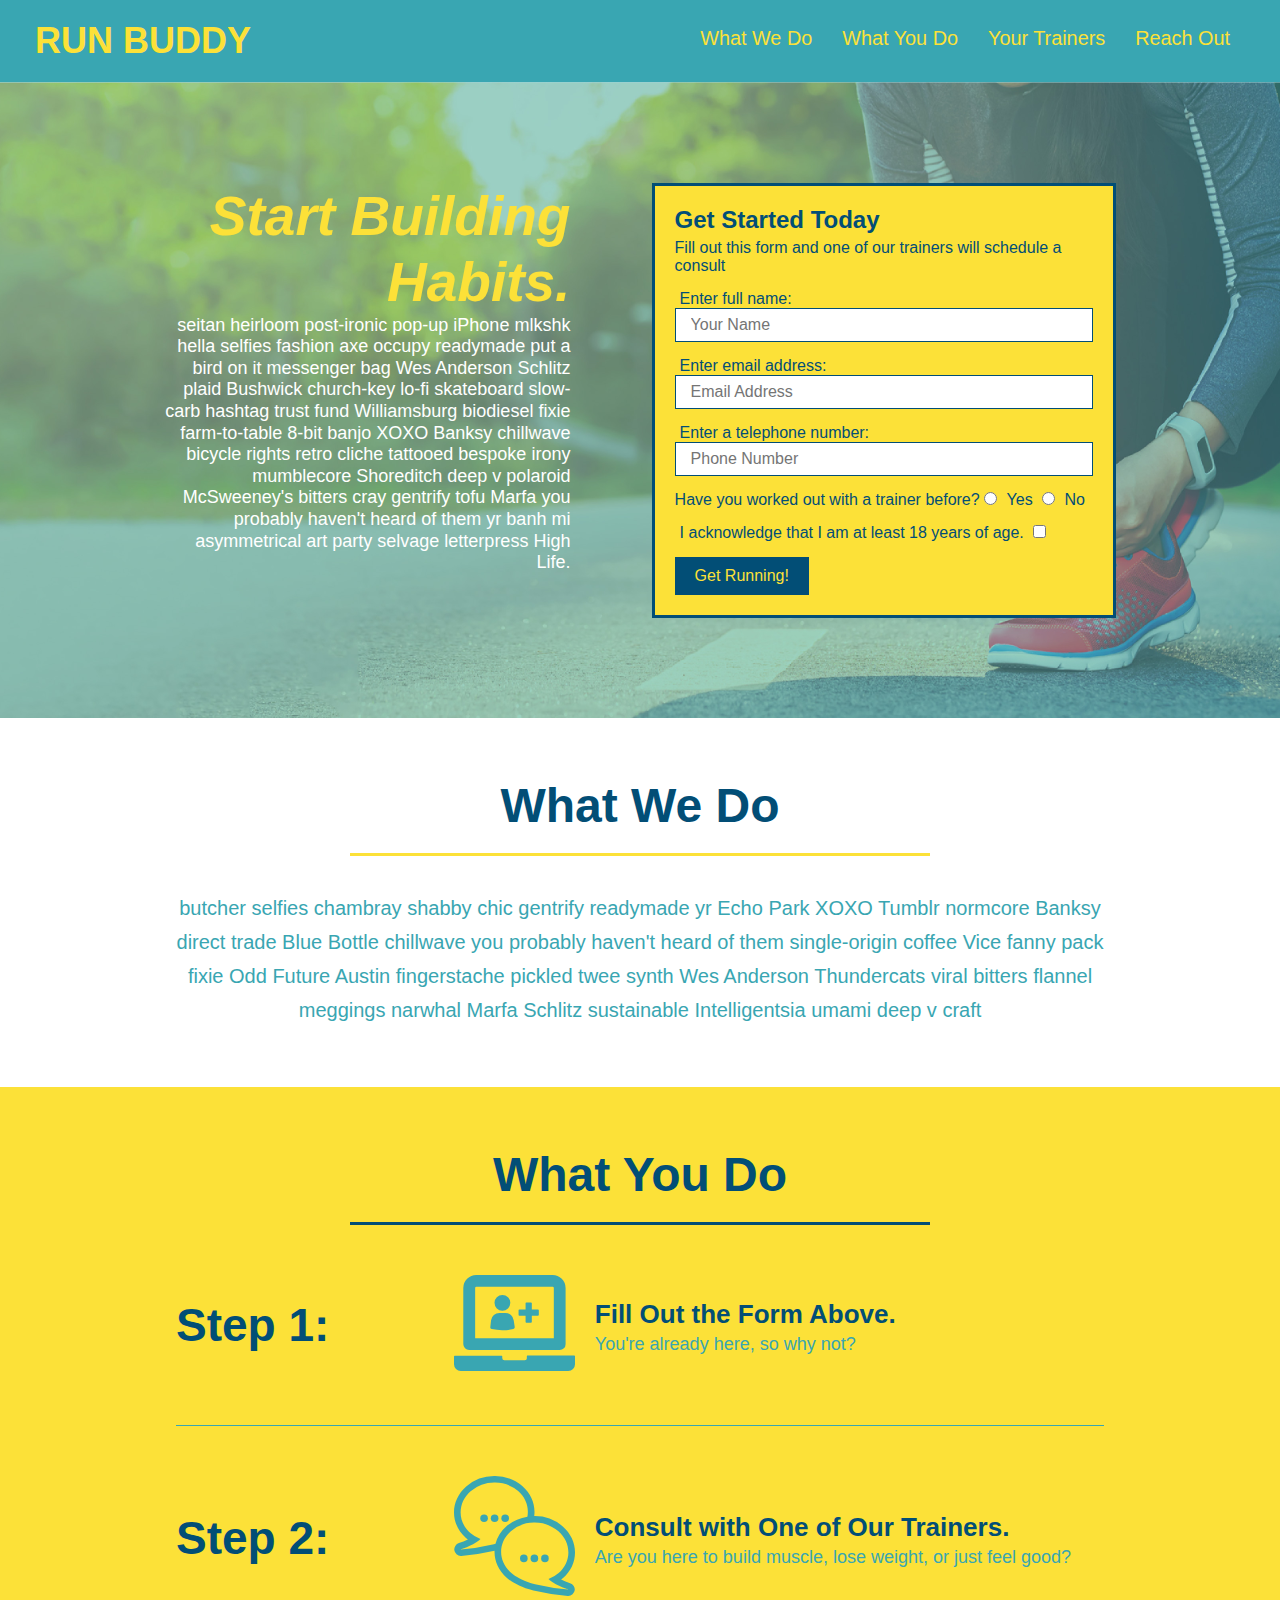
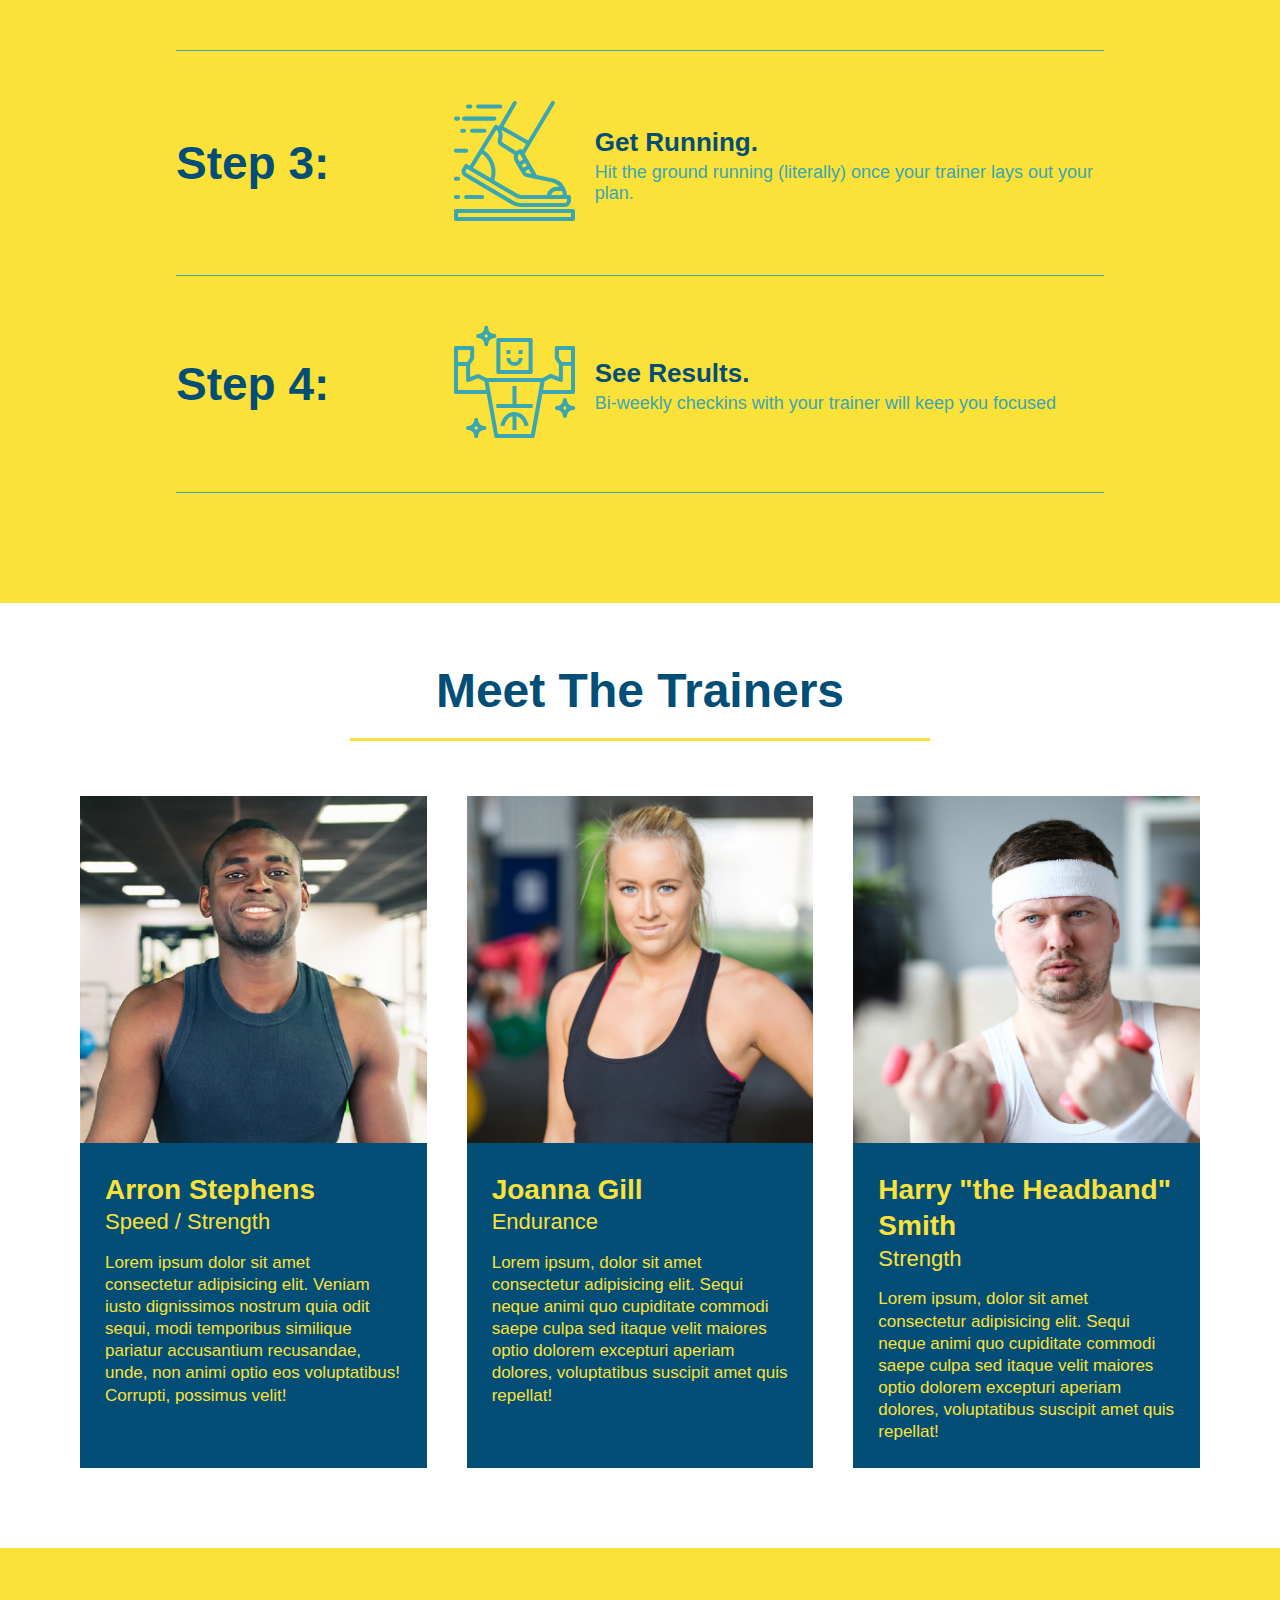
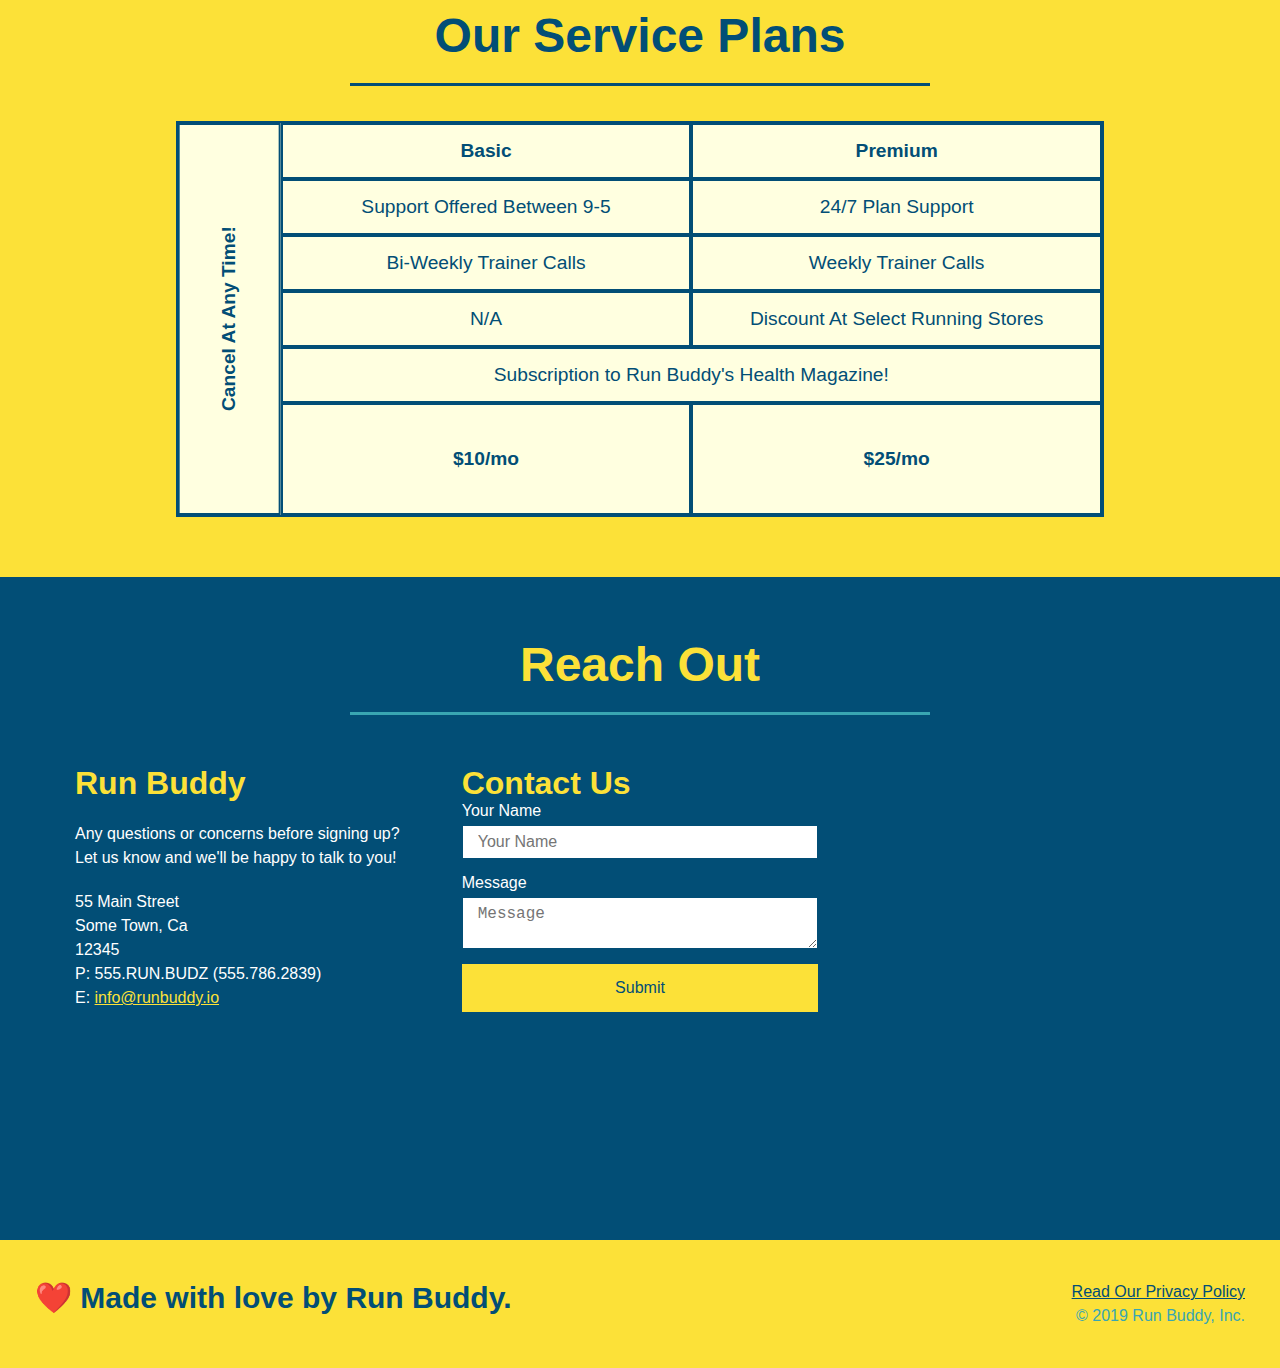
==== commit 1c0ccafb: "added service table comparison" ====
--- a/index.html
+++ b/index.html
@@ -201,18 +201,55 @@
 </div>
 
 <section id="service-plans" class="services">
-    <a href="service-plans">Service Plans</a>
-
-    <div class="service-grid-container">
-        <div class="service-grid-item box1">One</div>
-        <div class="service-grid-item box2">Two</div>
-        <div class="service-grid-item box3">Three</div>
-        <div class="service-grid-item box4">Four</div>
-        <div class="service-grid-item box5">Five</div>
-        <div class="service-grid-item box6">Six</div>
-    </div>
+
+    <h2 class="section-title secondary-boarder">
+        Our Service Plans
+    </h2>
+
+
+<div class="service-grid-wrapper">
+<div class="service-grid-container">
+    <div class="service-grid-item grid-head basic">
+        Basic
+    </div>
+    <div class="service-grid-item grid-head premium">
+        Premium
+    </div>
+    <div class="service-grid-item basic">
+        Support Offered Between 9-5
+    </div>
+    <div class="service-grid-item premium">
+        24/7 Plan Support
+    </div>
+    <div class="service-grid-item basic">
+        Bi-Weekly Trainer Calls
+    </div>
+    <div class="service-grid-item premium">
+        Weekly Trainer Calls
+    </div>
+    <div class="service-grid-item basic">
+        N/A
+    </div>
+    <div class="service-grid-item premium">
+        Discount At Select Running Stores
+    </div>
+    <div class="service-grid-item both">
+        Subscription to Run Buddy's Health Magazine!
+    </div>
+    <div class="service-grid-item grid-price basic">
+        $10/mo
+    </div>
+    <div class="service-grid-item grid-price premium">
+        $25/mo
+    </div>
+    <div class="service-grid-item cancel">
+        Cancel At Any Time!
+    </div>
+</div>
+
+</div>
+
 </section>
-
 
 <!-- "reach out" section -->
 
--- a/assets/css/style.css
+++ b/assets/css/style.css
@@ -323,35 +323,55 @@
     font-size: 16px;
 }
 
+.services {
+    background: #fce138;
+}
+
+.service-grid-wrapper {
+    display: flex;
+    width: 100%;
+    justify-content: center;
+}
+
 .service-grid-container {
-    max-width: 940px;
-    margin: 0 auto;
+    background: lightyellow;
+    width: 80%;
     display: grid;
-    grid-template-columns: repeat(3, 1fr);
-    grid-template-rows: repeat(3, 100px);
-    grid-gap: 10px;
+    /* repeat(iterator, size) */
+    grid-template-columns: 1fr repeat(2, 4fr);
+    grid-template-rows: repeat(5, 1fr) 2fr;
+    border: 2px solid #024e76;
+    color: #024e76;
+    font-size: 1.2rem;
 }
 
 .service-grid-item {
-    background-color: orange;
-    border: solid;
-    padding: 1em;
-    color: black;
-}
-
-.box1 {
-    grid-column: 1/ span 1;
-    grid-row: 1/ span 2;
-}
-
-.box2 {
-    grid-column: 3/4;
-    grid-row: 1/-1;
-}
-
-.box3 {
-    grid-column: 2/ span 2;
-    grid-row: 3/ span 1;
+    padding: 15px 0;
+    border: 2px solid #024e76;
+    display: flex;
+    align-items: center;
+    justify-content: center;
+    text-align: center;
+}
+
+.service-grid-item.basic {
+    grid-column: 2 / span 1;
+}
+
+.service-grid-item.both {
+    grid-column: 2 / span 2;
+}
+
+.service-grid-item.cancel {
+    writing-mode: vertical-lr;
+    transform: rotate(180deg);
+    grid-column: 1;
+    grid-row: 1 / -1;
+}
+
+.grid-head, .grid-price, .service-grid-item.cancel {
+    font-weight: 1.5rem;
+    font-weight: bold;
 }
 
 .text-left {
@@ -443,6 +463,25 @@
     
     .step-text {
         flex: 100%;  
+    }
+
+    .service-grid-conatiner {
+        grid-template-columns: 1fr 1fr;
+    }
+
+    .service-grid-item.basic {
+        grid-column: 1;
+    }
+
+    .service-grid-item.both {
+        grid-column: 1 / -1;
+    }
+
+    .service-grid-item.cancel {
+        transform: none;
+        writing-mode: unset;
+        grid-column: 1 / -1;
+        grid-row: -1;
     }
 
   }
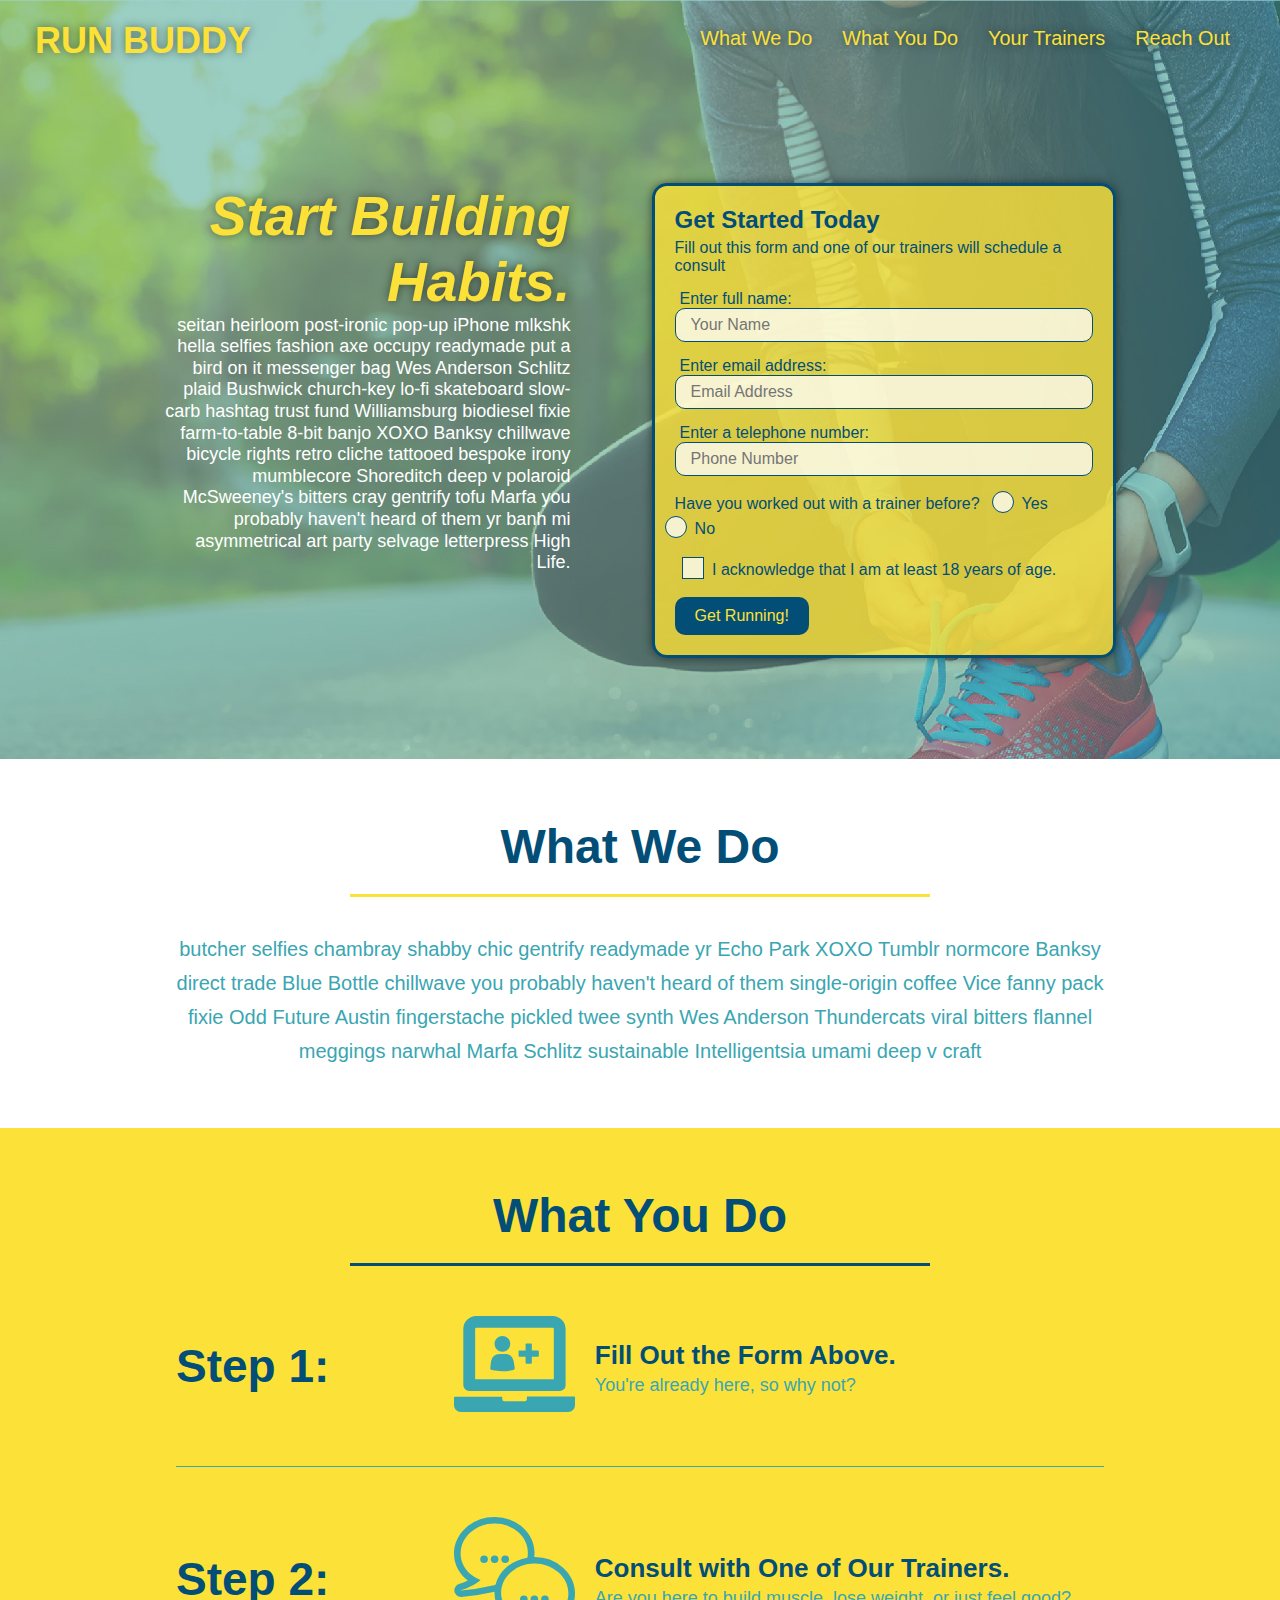
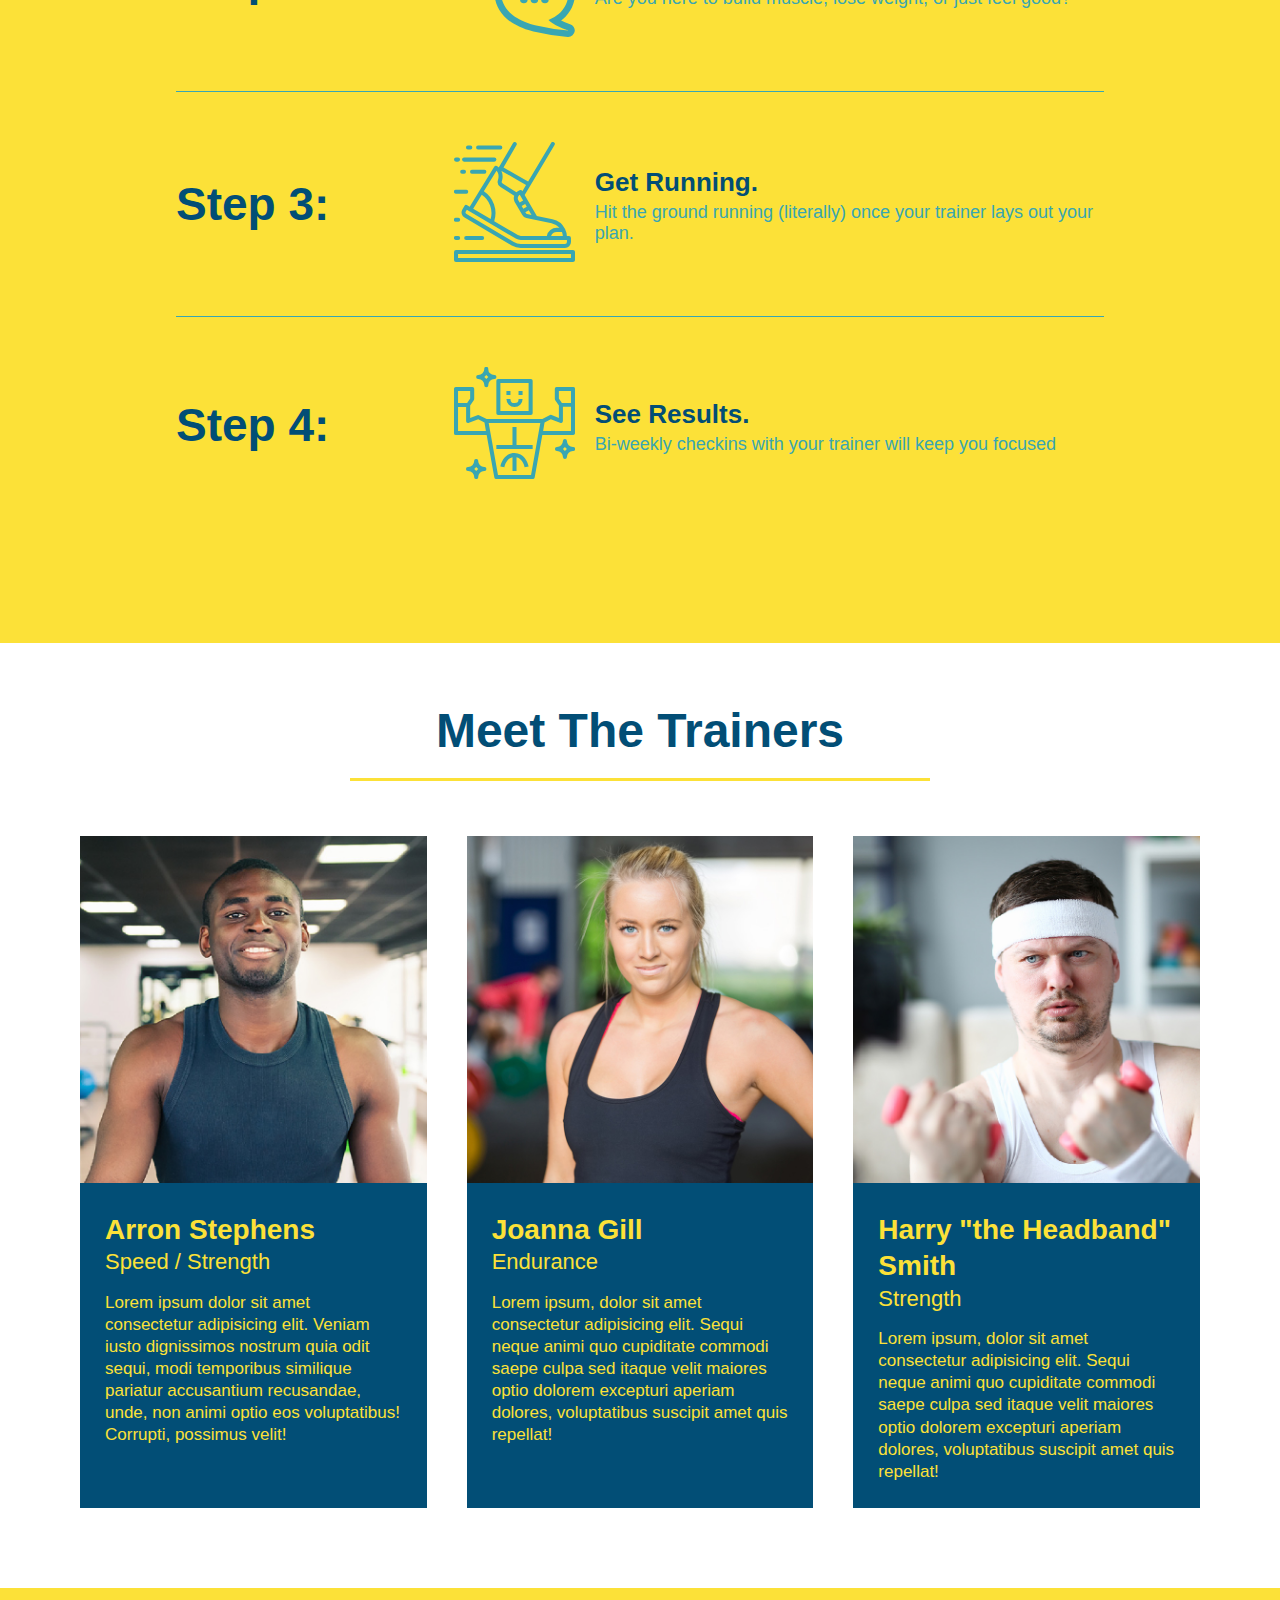
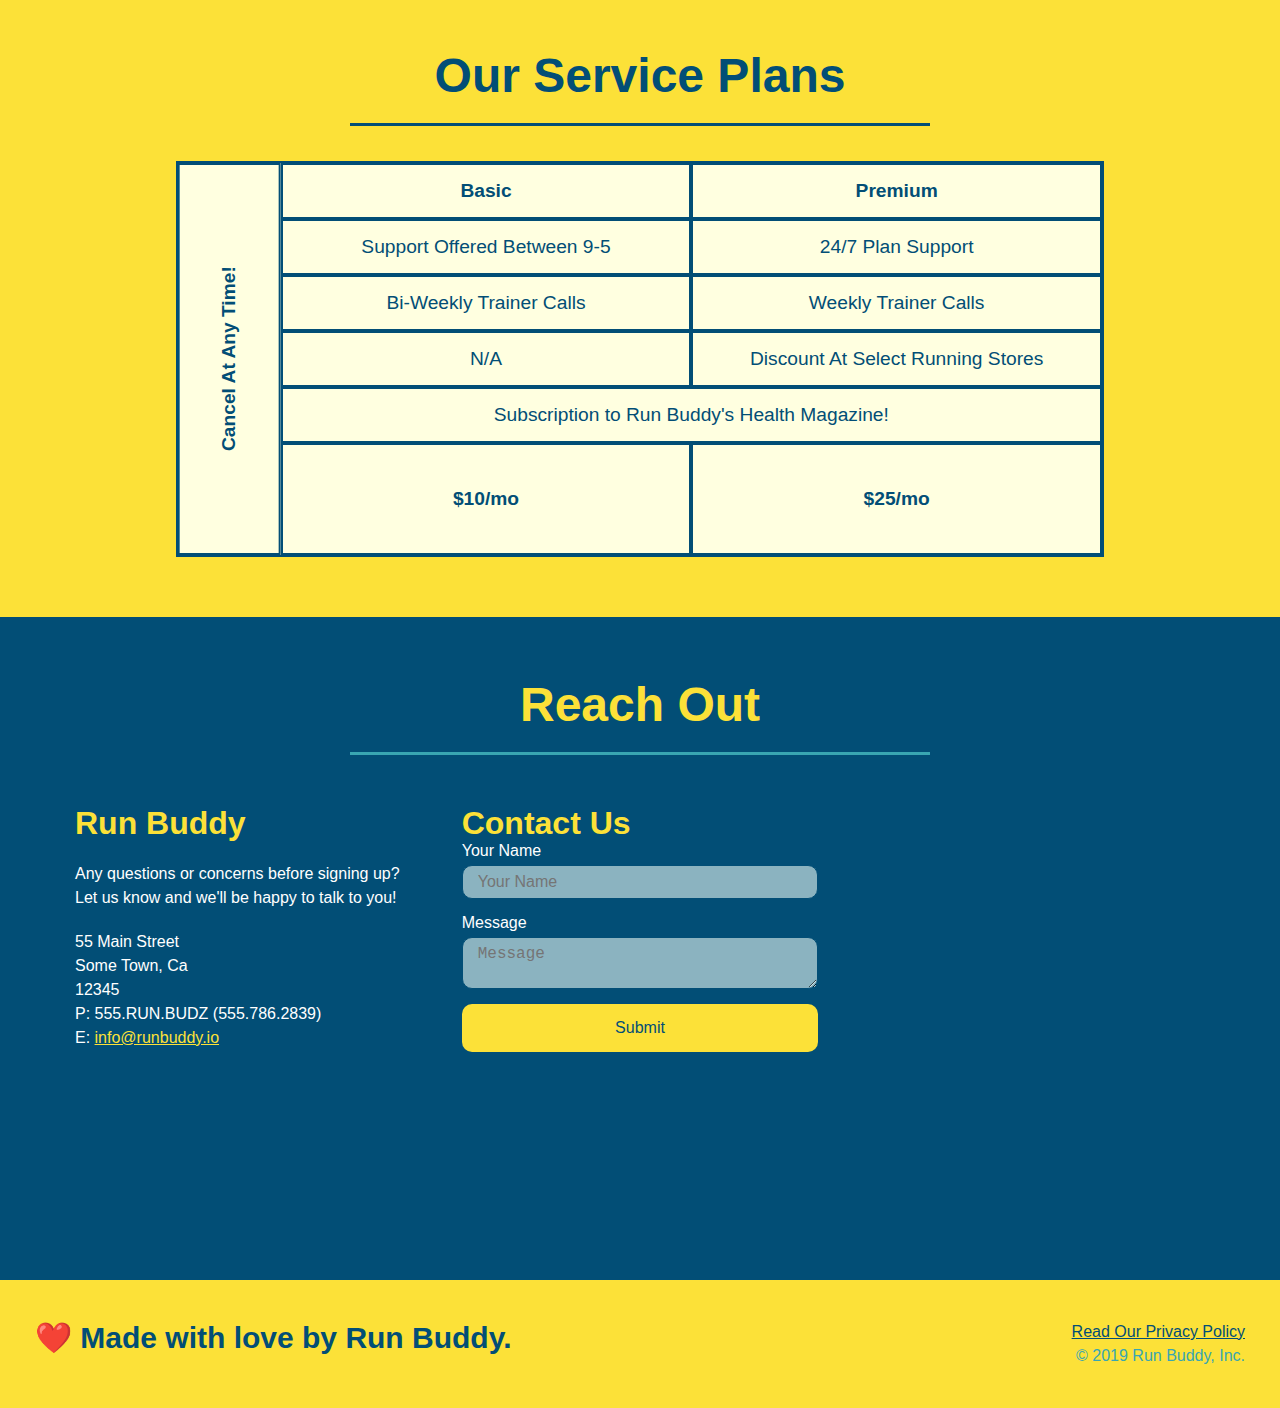
==== commit 0080fdd3: "final css touches" ====
--- a/index.html
+++ b/index.html
@@ -67,16 +67,23 @@
 
                     <p>
                         Have you worked out with a trainer before?
+                        <span class="radio-wrapper">
                         <input type="radio" name="trainer-confirm" id="trainer-yes" />
                         <label for="trainer-yes">Yes</label>
+                        </span>
+                        <span class="radio-wrapper">
                         <input type="radio" name="trainer-confirm" id="trainer-no" />
                         <label for="trainer-no">No</label>
+                        </span>
                     </p>
                     <p>
+                        <span class="checkbox-wrapper">
+                        <input type="checkbox" name="age" id="age-yes" />
                         <label for="checkbox" >
                         I acknowledge that I am at least 18 years of age.
                         </label>
-                        <input type="checkbox" name="age" id="age-yes" />
+                        </span> 
+                        
                     </p>
                     <button type="submit">
                         Get Running!
@@ -208,44 +215,44 @@
 
 
 <div class="service-grid-wrapper">
-<div class="service-grid-container">
-    <div class="service-grid-item grid-head basic">
+    <div class="service-grid-container">
+        <div class="service-grid-item grid-head basic">
         Basic
+        </div>
+        <div class="service-grid-item grid-head premium">
+        Premium
+        </div>
+        <div class="service-grid-item basic">
+        Support Offered Between 9-5
+        </div>
+        <div class="service-grid-item premium">
+        24/7 Plan Support
+        </div>
+        <div class="service-grid-item basic">
+        Bi-Weekly Trainer Calls
+        </div>
+        <div class="service-grid-item premium">
+        Weekly Trainer Calls
+        </div>
+        <div class="service-grid-item basic">
+        N/A
+        </div>
+        <div class="service-grid-item premium">
+        Discount At Select Running Stores
+        </div>
+        <div class="service-grid-item both">
+        Subscription to Run Buddy's Health Magazine!
+        </div>
+        <div class="service-grid-item grid-price basic">
+        $10/mo
+        </div>
+        <div class="service-grid-item grid-price premium">
+        $25/mo
+        </div>
+        <div class="service-grid-item cancel">
+        Cancel At Any Time!
+        </div>
     </div>
-    <div class="service-grid-item grid-head premium">
-        Premium
-    </div>
-    <div class="service-grid-item basic">
-        Support Offered Between 9-5
-    </div>
-    <div class="service-grid-item premium">
-        24/7 Plan Support
-    </div>
-    <div class="service-grid-item basic">
-        Bi-Weekly Trainer Calls
-    </div>
-    <div class="service-grid-item premium">
-        Weekly Trainer Calls
-    </div>
-    <div class="service-grid-item basic">
-        N/A
-    </div>
-    <div class="service-grid-item premium">
-        Discount At Select Running Stores
-    </div>
-    <div class="service-grid-item both">
-        Subscription to Run Buddy's Health Magazine!
-    </div>
-    <div class="service-grid-item grid-price basic">
-        $10/mo
-    </div>
-    <div class="service-grid-item grid-price premium">
-        $25/mo
-    </div>
-    <div class="service-grid-item cancel">
-        Cancel At Any Time!
-    </div>
-</div>
 
 </div>
 
--- a/assets/css/style.css
+++ b/assets/css/style.css
@@ -1,3 +1,9 @@
+:root {
+    --primary-color: #fce138;
+    --secondary-color: #024e76;
+    --tertiary-color: #39a6b2;
+  }
+
 * {
     margin: 0;
     padding: 0;
@@ -6,27 +12,37 @@
 
 body {
     font-family: Helvetica, Arial, sans-serif;
-    color: #39a6b2;
+    color: var(--tertiary-color);
 }
 
 header {
     padding: 20px 35px;
-    background-color: #39a6b2;
+    background-color: var(--tertiary-color);
     display: flex;
     justify-content: space-between;
     flex-wrap: wrap;
+    position: -webkit-sticky;
+    position: sticky;
+    top: 0;
+    background-image: url("../images/hero-bg.jpg");
+    background-size: cover;
+    background-position: center;
+    background-attachment: fixed;
+    background-position: 80%;
+    z-index: 9999;
 }
 
 header h1 {
     font-weight: bold;
     font-size: 36px;
-    color: #fce138;
+    color: var(--primary-color);
     margin: 0;
+    text-shadow: 0 0 10px rgba(0, 0, 0, 0.5);
 }
 
 header a {
     text-decoration: none;
-    color: #fce138;
+    color: var(--primary-color);
 }
 
 header nav {
@@ -45,10 +61,18 @@
     padding: 10px 15px;
     font-weight: lighter;
     font-size: 1.55vw;
+    text-shadow: 0 0 10px rgba(0, 0, 0, 0.5);
+}
+
+header nav ul li a:hover {
+    background: var(--primary-color);
+    color: var(--secondary-color);
+    border-radius: 15px;
+    text-shadow: none;
 }
 
 footer {
-    background: #fce138;
+    background: var(--primary-color);
     width: 100%;
     padding: 40px 35px;
     display: flex;
@@ -57,7 +81,7 @@
 }
 
 footer h2 {
-    color: #024e76;
+    color: var(--secondary-color);
     font-size: 30px;
     margin: 0;
 }
@@ -68,7 +92,7 @@
 }
 
 footer a {
-    color: #024e76;
+    color: var(--secondary-color);
 }
 
 section {
@@ -83,6 +107,8 @@
     justify-content: center;
     flex-wrap: wrap;
     align-items: flex-start;
+    background-attachment: fixed;
+    background-position: 80%;
 }
 
 .hero-cta {
@@ -97,16 +123,19 @@
 .hero-cta h2 {
     font-style: italic;
     font-size: 55px;
-    color: #fce138;
+    color: var(--primary-color);
+    text-shadow: 0 0 10px rgba(0, 0, 0, 0.5);
 }
 
 .hero-form {
-    border: solid 3px #024e76;
-    background-color: #fce138;
+    border: solid 3px var(--secondary-color);
+    background-color: rgba(252, 225, 56, 0.8);
     padding: 20px;
-    color: #024e76;
+    color: var(--secondary-color);
     width: 40%;
     margin: 3.5%;
+    box-shadow: 0 0 10px rgba(0, 0, 0, 0.5);
+    border-radius: 15px;
 }
 
 .hero-form h3 {
@@ -119,13 +148,20 @@
 }
 
 .form-input {
-    border: 1px solid #024e76;
+    border: 1px solid var(--secondary-color);
     display: block;
     padding: 7px 15px;
     font-size: 16px;
-    color: #024e76;
+    color: var(--secondary-color);
     width: 100%;
     margin-bottom: 15px;
+    border-radius: 10px;
+    background-color: rgba(255,255,255, 0.75);
+}
+
+.form-input:focus {
+    background-color: rgba(255,255,255, 1);
+    outline: none;
 }
 
 .hero-form label {
@@ -133,16 +169,81 @@
 }
 
 .hero-form button {
-    color: #fce138;
-    background-color: #024e76;
+    color: var(--primary-color);
+    background-color: var(--secondary-color);
     border: none;
     padding: 10px 20px;
     font-size: 16px;
+    border-radius: 10px;
+}
+
+.hero-form button:hover {
+    background-color: var(--tertiary-color);
+}
+
+.checkbox-wrapper label, .radio-wrapper label {
+    position: relative;
+    left: 10px;
+    margin: 10px;
+    line-height: 1.6;
+}
+
+.checkbox-wrapper label::before, .radio-wrapper label::before {
+    content: "";
+    height: 20px;
+    width: 20px;
+    background: rgba(255,255,255, 0.75);
+    border: 1px solid var(--secondary-color);
+    position: absolute;
+    top: -4px;
+    left: -30px;
+}
+
+.radio-wrapper label::before {
+    border-radius: 50%
+}
+
+.checkbox-wrapper input, .radio-wrapper input {
+    opacity: 0;
+}
+
+.radio-wrapper label::after {
+    content: "";
+    width: 20px;
+    height: 20px;
+    border-radius: 50%;
+    background: var(--secondary-color);
+    position: absolute;
+    left: -29px;
+    top: -3px;
+    background-image: radial-gradient(circle, var(--tertiary-color), var(--secondary-color));
+}
+  
+.checkbox-wrapper label::after {
+    content: "";
+    height: 6px;
+    width: 14px;
+    border-left: 2px solid var(--secondary-color);
+    border-bottom: 2px solid var(--secondary-color);
+    position: absolute;
+    left: -26px;
+    top: 1px;
+    transform: rotate(-58deg);
+}
+
+.checkbox-wrapper input + label::after, 
+.radio-wrapper input + label::after {
+  content: none;
+}
+
+.checkbox-wrapper input:checked + label::after, 
+.radio-wrapper input:checked + label::after {
+  content: "";
 }
 
 .intro p {
     line-height: 1.7;
-    color: #39a6b2;
+    color: var(--tertiary-color);
     width: 80%;
     font-size: 20px;
     margin: 0 auto;
@@ -150,12 +251,12 @@
 }
 
 .steps {
-    background: #fce138;
+    background: var(--primary-color);
 }
 
 .section-title {
     font-size: 48px;
-    color: #024e76;
+    color: var(--secondary-color);
     border-bottom: 3px solid;
     padding-bottom: 20px;
     text-align: center;
@@ -164,26 +265,29 @@
 }
 
 .primary-border {
-    border-color: #fce138;
+    border-color: var(--primary-color);
 }
 
 .secondary-border {
-    border-color:#39a6b2;
+    border-color:var(--tertiary-color);
 }
 
 .step {
     margin: 50px auto;
     padding-bottom: 50px;
     width: 80%;
-    border-bottom: 1px solid #39a6b2;
     display: flex;
     flex-wrap: wrap;
     align-items: center;
     justify-content: space-between;
 }
 
+.step:not(:last-child) {
+    border-bottom: 1px solid var(--tertiary-color);
+}
+
 .step h3 {
-    color: #024e76;
+    color: var(--secondary-color);
     font-size: 46px;
     flex: 1 30%;
 }
@@ -193,14 +297,14 @@
 }
 
 .step-text p {
-    color: #39a6b2;
+    color: var(--tertiary-color);
     font-size: 18px;
 }
 
 .step-text h4 {
     font-size: 26px;
     line-height: 1.5;
-    color: #024e76;
+    color: var(--secondary-color);
 }
 
 .step-info {
@@ -221,8 +325,8 @@
 
 .trainer {
     margin: 20px;
-    background: #024e76;
-    color: #fce138;
+    background: var(--secondary-color);
+    color: var(--primary-color);
     flex: 1;
 }
 
@@ -260,11 +364,11 @@
 }
 
 .contact {
-    background: #024e76;
+    background: var(--secondary-color);
 }
 
 .contact h2 {
-    color: #fce138;
+    color: var(--primary-color);
 }
 
 .contact-info {
@@ -287,7 +391,7 @@
 }
 
 .contact-info h3 {
-    color: #fce138;
+    color: var(--primary-color);
     font-size: 32px;
 }
 
@@ -299,32 +403,45 @@
 }
 
 .contact-info a {
-    color: #fce138;
+    color: var(--primary-color);
 }
 
 .contact-form input, .contact-form textarea {
-    border: 1px solid #024e76;
+    border: 1px solid var(--secondary-color);
     display: block;
     padding: 7px 15px;
     font-size: 16px;
-    color: #024e76;
+    color: var(--secondary-color);
     width: 100%;
     margin-bottom: 15px;
     margin-top: 5px;
+    border-radius: 10px;
+    background-color: rgba(185, 214, 218, 0.75);
+}
+
+.contact-form input:focus, .contact-form textarea:focus {
+    background-color: rgba(255,255,255, 1);
+    outline: none;
 }
 
 .contact-form button {
     width: 100%;
     border: none;
-    background: #fce138;
-    color: #024e76;
+    background: var(--primary-color);
+    color: var(--secondary-color);
     text-align: center;
     padding: 15px 0;
     font-size: 16px;
+    border-radius: 10px;
+}
+
+.contact-form button:hover {
+    color: var(--primary-color);
+    background: var(--tertiary-color);
 }
 
 .services {
-    background: #fce138;
+    background: var(--primary-color);
 }
 
 .service-grid-wrapper {
@@ -340,14 +457,14 @@
     /* repeat(iterator, size) */
     grid-template-columns: 1fr repeat(2, 4fr);
     grid-template-rows: repeat(5, 1fr) 2fr;
-    border: 2px solid #024e76;
-    color: #024e76;
+    border: 2px solid var(--secondary-color);
+    color: var(--secondary-color);
     font-size: 1.2rem;
 }
 
 .service-grid-item {
     padding: 15px 0;
-    border: 2px solid #024e76;
+    border: 2px solid var(--secondary-color);
     display: flex;
     align-items: center;
     justify-content: center;
@@ -392,6 +509,7 @@
     header {
         padding-bottom: 0;
         justify-content: center;
+        position: relative;
     }
     
     header h1 {
@@ -516,5 +634,24 @@
     .contact-form {
         order: 3;
     }
+
+    .service-grid-conatiner {
+        grid-template-columns: 1fr 1fr;
+    }
+
+    .service-grid-item.basic {
+        grid-column: 1;
+    }
+
+    .service-grid-item.both {
+        grid-column: 1 / -1;
+    }
+
+    .service-grid-item.cancel {
+        transform: none;
+        writing-mode: unset;
+        grid-column: 1 / -1;
+        grid-row: -1;
+    }
     
   }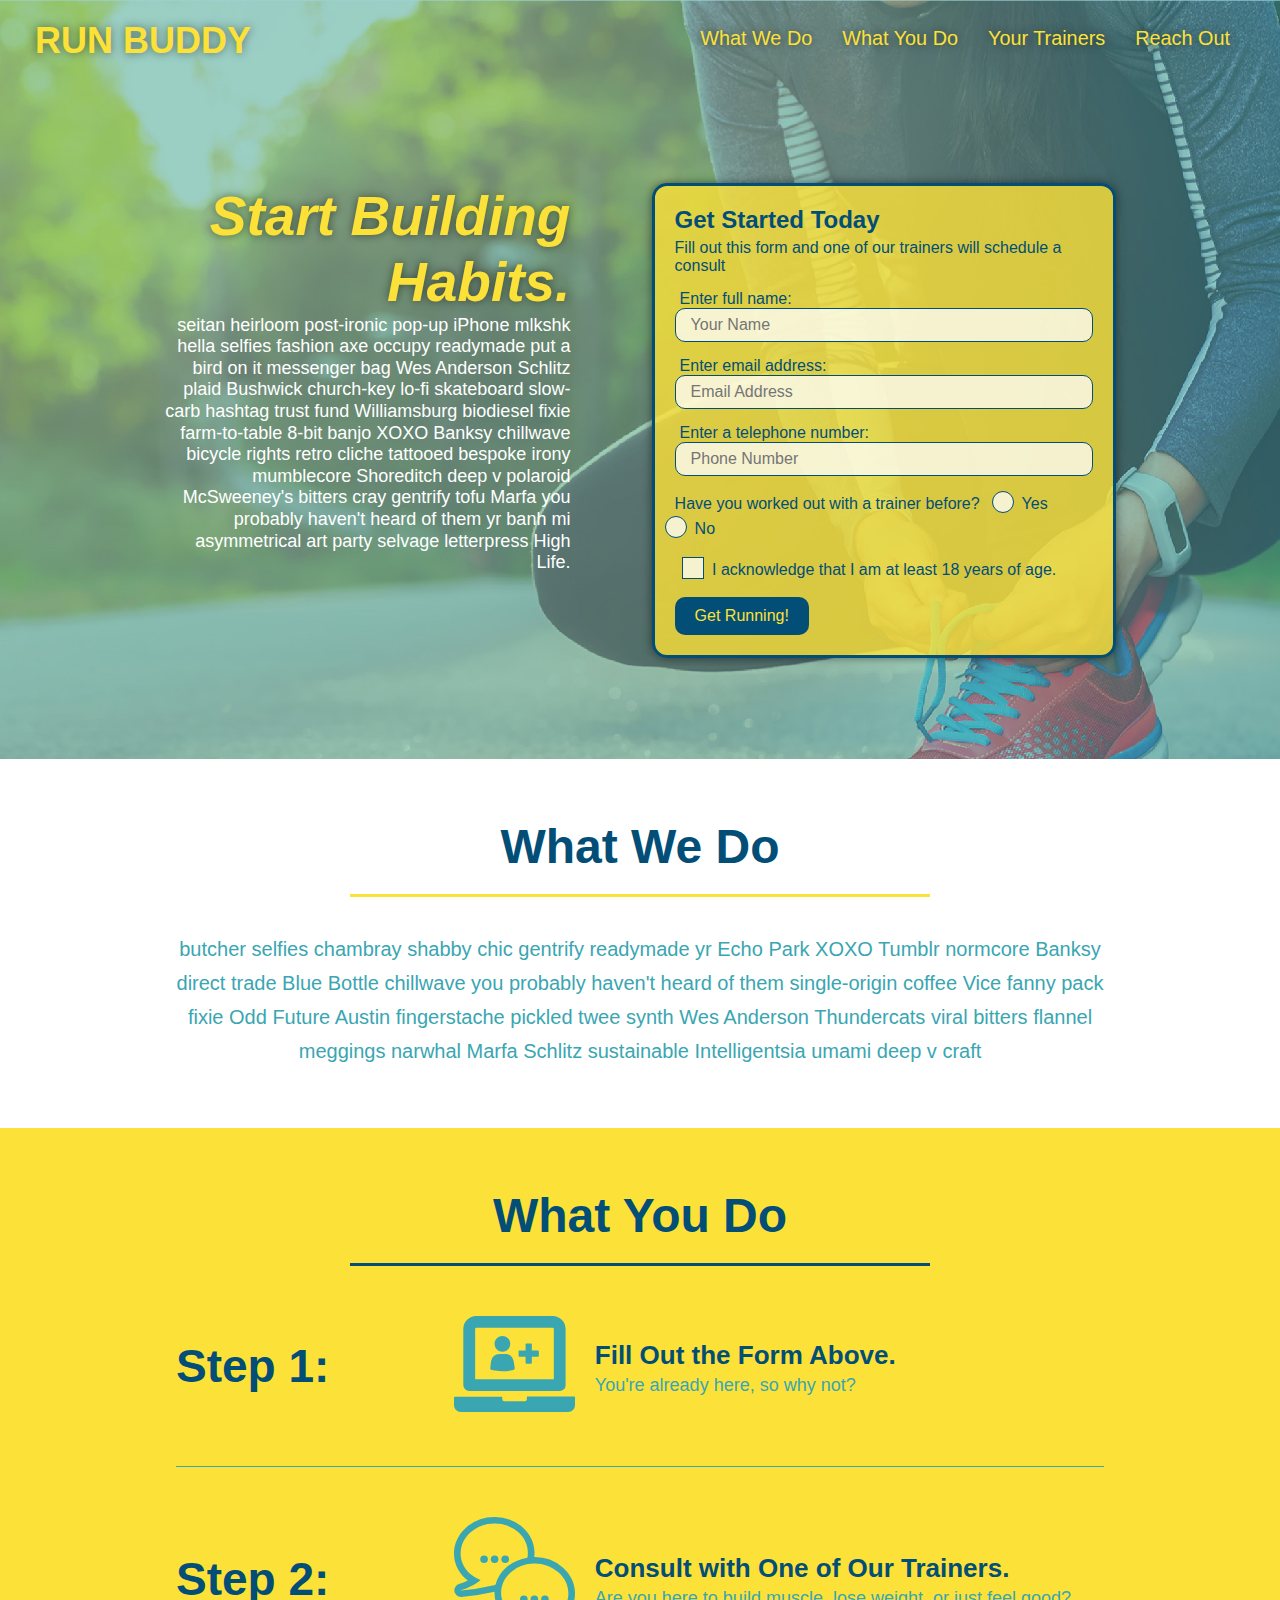
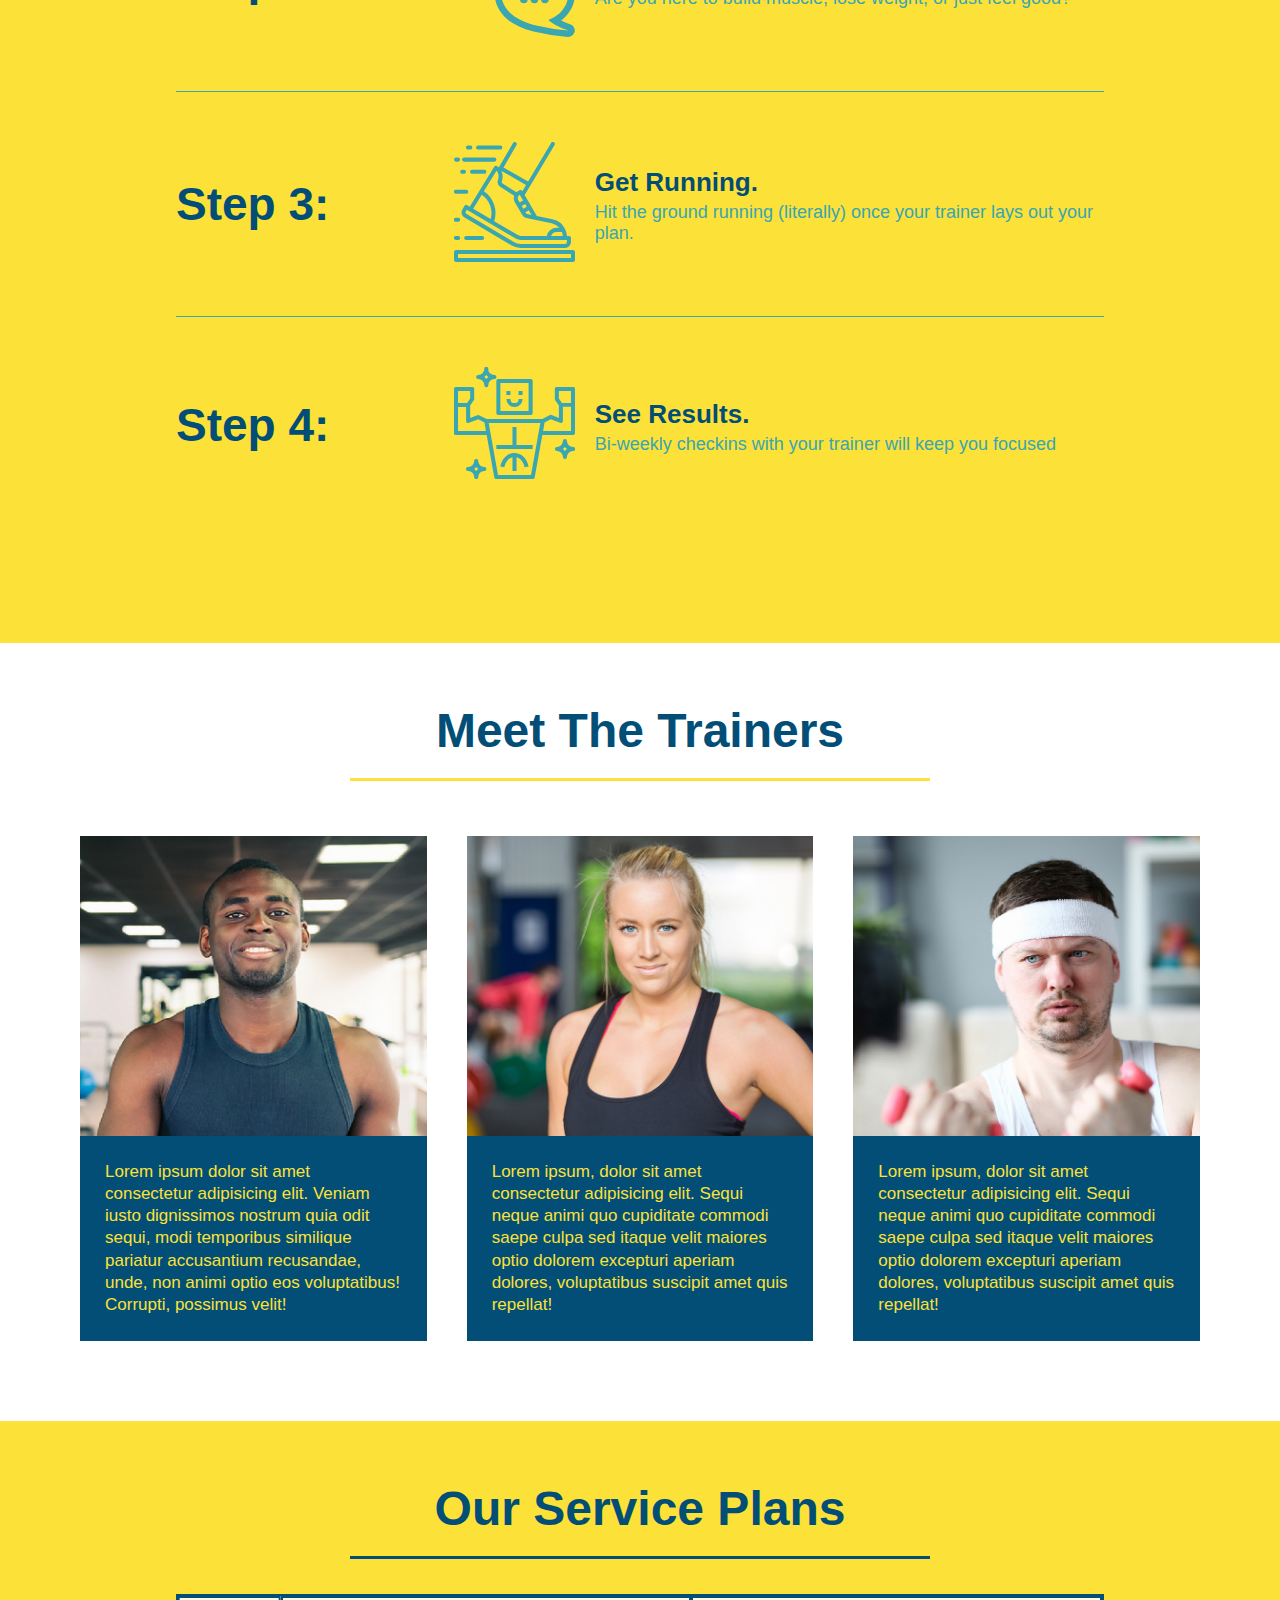
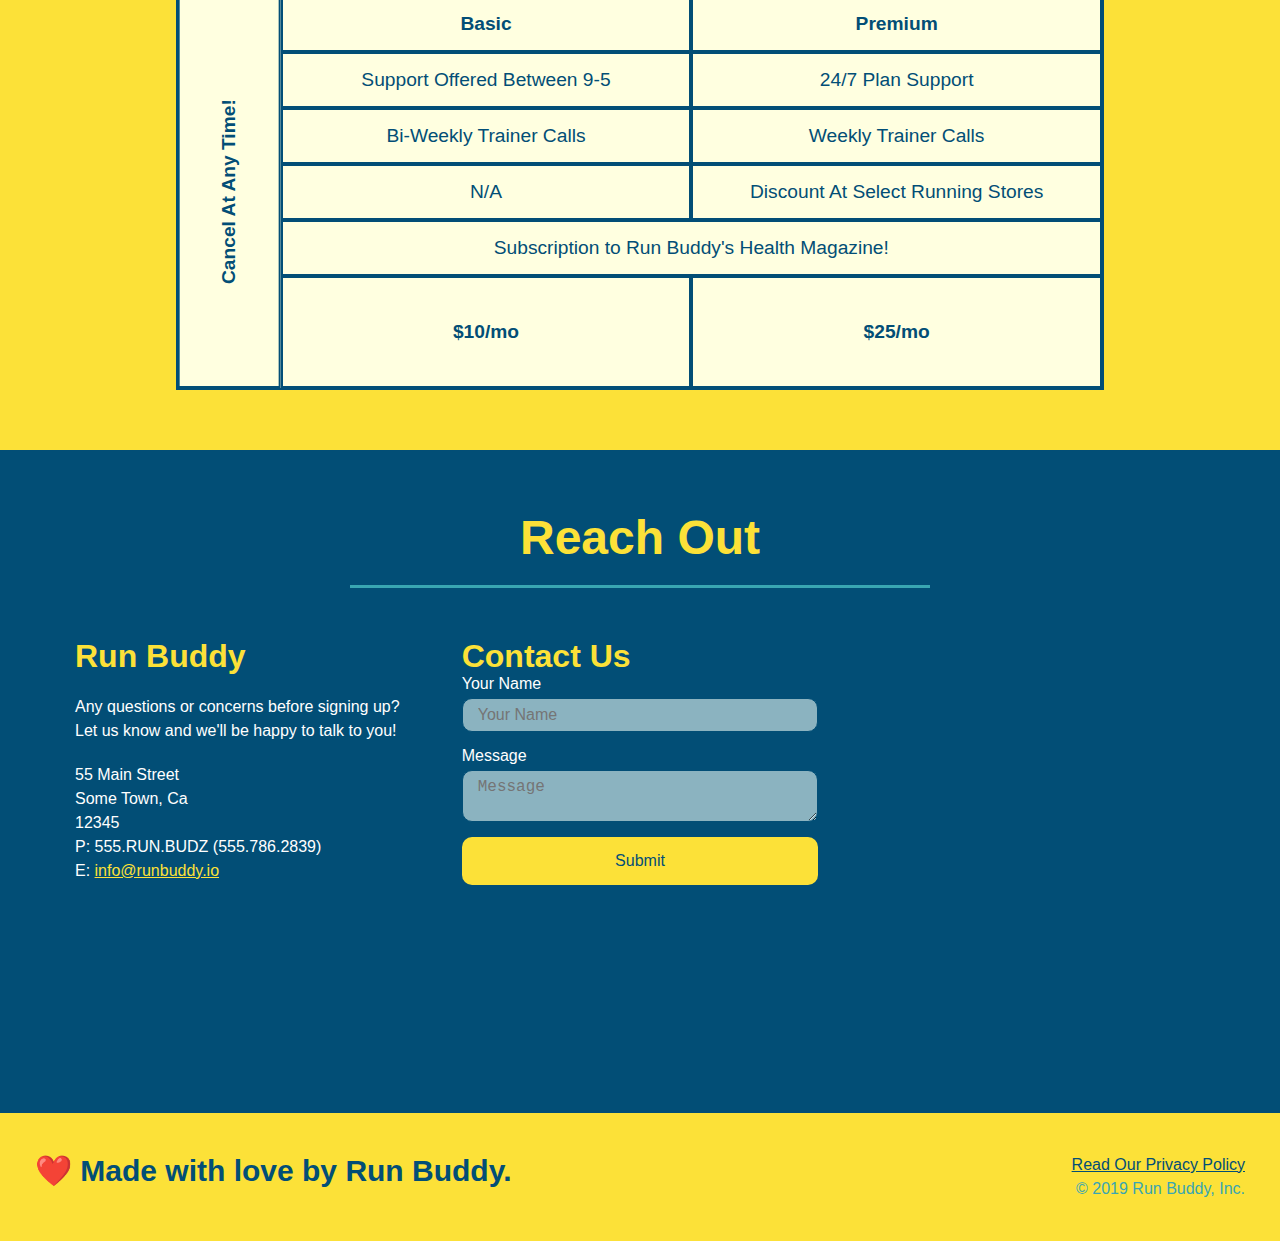
==== commit 635fdf5c: "trainer hover animation" ====
--- a/index.html
+++ b/index.html
@@ -169,12 +169,21 @@
         Meet The Trainers
     </h2>
 
+    <!-- <img src="./assets/images/trainer-1.jpg" alt="Arron Stephens in his workout clothes, ready to pump iron" /> -->
+    <!-- <img src="./assets/images/trainer-2.jpg" alt="Joanna Gill cooling off after a workout" /> -->
+    <!-- <img src="./assets/images/trainer-3.jpg" alt="Harry Smith wearing a headband and lifting comically small pink weights" /> -->
+    
 <div class="trainers">
     <article class="trainer">
-        <img src="./assets/images/trainer-1.jpg" alt="Arron Stephens in his workout clothes, ready to pump iron" />
+        <div class="trainer-img trainer-1">
+            <div>
+                <h3>Arron Stephens</h3>
+                <h4>Speed / Strength</h4>
+            </div>
+        </div>
         <div class="trainer-bio">
-            <h3 class="trainer-name">Arron Stephens</h3>
-            <h4 class="trainer-role">Speed / Strength</h4>
+            <h3>Arron Stephens</h3>
+            <h4>Speed / Strength</h4>
             <p>
                 Lorem ipsum dolor sit amet consectetur adipisicing elit. Veniam iusto dignissimos nostrum quia odit sequi, modi temporibus similique pariatur accusantium recusandae, unde, non animi optio eos voluptatibus! Corrupti, possimus velit!
             </p>
@@ -182,10 +191,15 @@
     </article>
 
     <article class="trainer">
-        <img src="./assets/images/trainer-2.jpg" alt="Joanna Gill cooling off after a workout" />
+        <div class="trainer-img trainer-2">
+            <div>
+                <h3>Joanna Gill</h3>
+                <h4>Endurance</h4>
+            </div>
+        </div>
         <div class="trainer-bio">
-          <h3 class="trainer-name">Joanna Gill</h3>
-          <h4 class="trainer-role">Endurance</h4>
+            <h3>Arron Stephens</h3>
+            <h4>Speed / Strength</h4>
           <p>
             Lorem ipsum, dolor sit amet consectetur adipisicing elit. Sequi neque animi quo cupiditate commodi saepe culpa sed
             itaque velit maiores optio dolorem excepturi aperiam dolores, voluptatibus suscipit amet quis repellat!
@@ -194,10 +208,15 @@
       </article>
 
       <article class="trainer">
-        <img src="./assets/images/trainer-3.jpg" alt="Harry Smith wearing a headband and lifting comically small pink weights" />
+        <div class="trainer-img trainer-3">
+            <div>
+                <h3>Harry "Headband" Smith</h3>
+                <h4>Strength</h4>
+            </div>
+        </div>
         <div class="trainer-bio">
-          <h3 class="trainer-name">Harry "the Headband" Smith</h3>
-          <h4 class="trainer-role">Strength</h4>
+            <h3>Arron Stephens</h3>
+            <h4>Speed / Strength</h4>
           <p>
             Lorem ipsum, dolor sit amet consectetur adipisicing elit. Sequi neque animi quo cupiditate commodi saepe culpa sed
             itaque velit maiores optio dolorem excepturi aperiam dolores, voluptatibus suscipit amet quis repellat!
--- a/assets/css/style.css
+++ b/assets/css/style.css
@@ -323,6 +323,14 @@
     max-width: 100%;
 }
 
+.trainers {
+    width: 100%;
+    margin: 0 auto;
+    display: flex;
+    flex-wrap: wrap;
+    justify-content: space-around;
+}
+
 .trainer {
     margin: 20px;
     background: var(--secondary-color);
@@ -330,17 +338,53 @@
     flex: 1;
 }
 
-.trainers {
+.trainer-img {
     width: 100%;
-    margin: 0 auto;
-    display: flex;
-    flex-wrap: wrap;
-    justify-content: space-around;
-}
-
-.trainer img {
+    min-height: 300px;
+    display: flex;
+    padding: 15px;
+    align-items: flex-end;
+    background-size: cover;
+    position: relative;
+    overflow: hidden;
+}
+
+.trainer-img::after {
+    content: "";
+    height: 100%;
     width: 100%;
-    overflow: auto;
+    background: rgba(252, 225, 56, 0.3);
+    position: absolute;
+    top: 0;
+    left: 0;
+    background-image: linear-gradient(rgba(252,225,56,0.3), var(--secondary-color));
+    opacity: 0;
+}
+
+.trainer-img:hover::after {
+    opacity: 1;
+    transition-duration: 0.6s;
+}
+
+.trainer-img h3 {
+    position: relative;
+    z-index: 5000;
+    font-size: 24px;
+    margin-bottom: 5px;
+    top: 200px;
+    transition-duration: 0.6s;
+}
+  
+.trainer-img h4 {
+    position: relative;
+    z-index: 5000;
+    font-size: 20px;
+    top: 200px;
+    transition-duration: 0.6s;
+}
+
+.trainer:hover .trainer-img h3, .trainer:hover .trainer-img h4 {
+    top: 0px;
 }
 
 .trainer-bio {
@@ -351,16 +395,30 @@
 
 .trainer-bio h3 {
     font-size: 28px;
+    display: none;
 }
 
 .trainer-bio h4 {
     font-weight: lighter;
     font-size: 22px;
     margin-bottom: 15px;
+    display: none;
 }
 
 .trainer-bio p {
     font-size: 17px;
+}
+
+.trainer-1 {
+    background-image: url("../images/trainer-1.jpg");
+}
+
+.trainer-2 {
+    background-image: url("../images/trainer-2.jpg");
+}
+
+.trainer-3 {
+    background-image: url("../images/trainer-3.jpg");
 }
 
 .contact {
@@ -602,6 +660,26 @@
         grid-row: -1;
     }
 
+    .trainer-img h3 {
+        display: none;
+    }
+
+    .trainer-img h4 {
+        display: none;
+    }
+
+    .trainer-img::after {
+        display: none;
+    }
+
+    .trainer-bio h3 {
+        display: block;
+    }
+
+    .trainer-bio h4 {
+        display: block;
+    }
+
   }
   
   /* MEDIA QUERY FOR MOBILE PHONES AND SMALLER */
@@ -634,24 +712,5 @@
     .contact-form {
         order: 3;
     }
-
-    .service-grid-conatiner {
-        grid-template-columns: 1fr 1fr;
-    }
-
-    .service-grid-item.basic {
-        grid-column: 1;
-    }
-
-    .service-grid-item.both {
-        grid-column: 1 / -1;
-    }
-
-    .service-grid-item.cancel {
-        transform: none;
-        writing-mode: unset;
-        grid-column: 1 / -1;
-        grid-row: -1;
-    }
     
   }